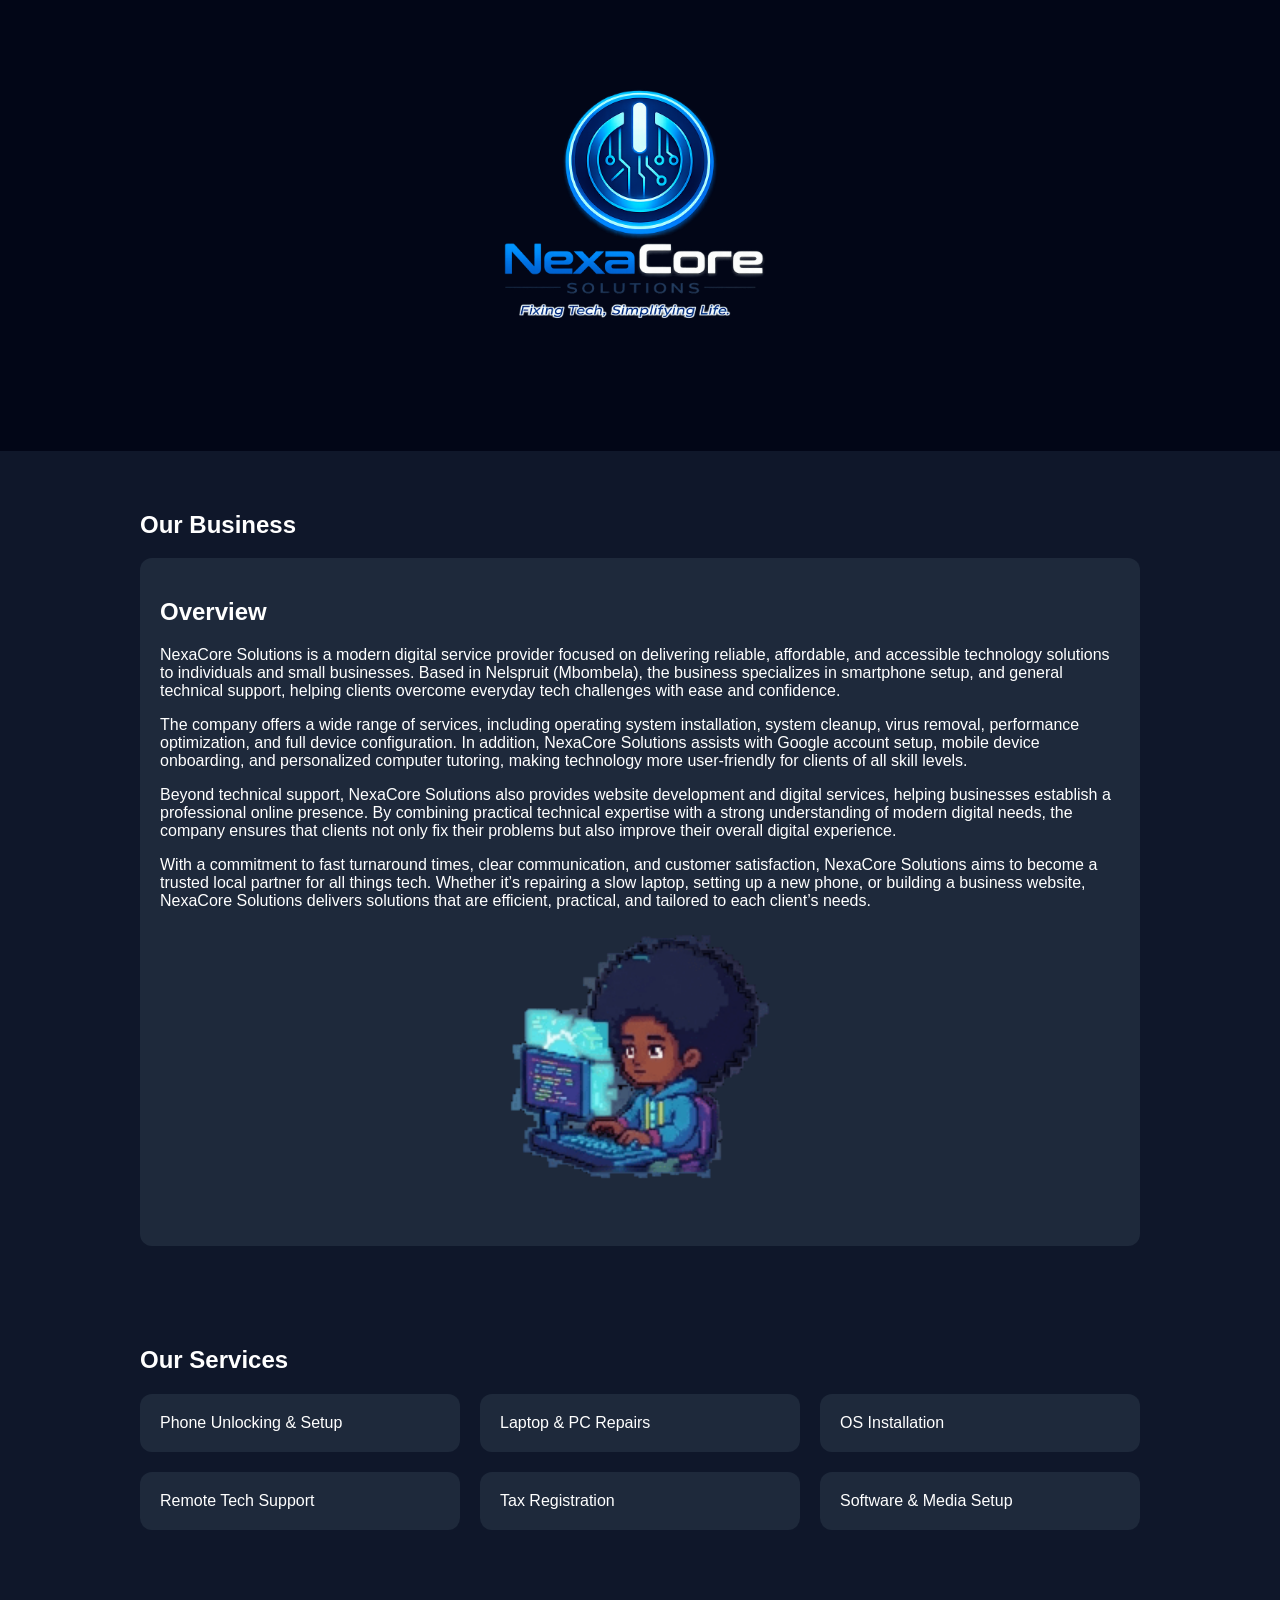
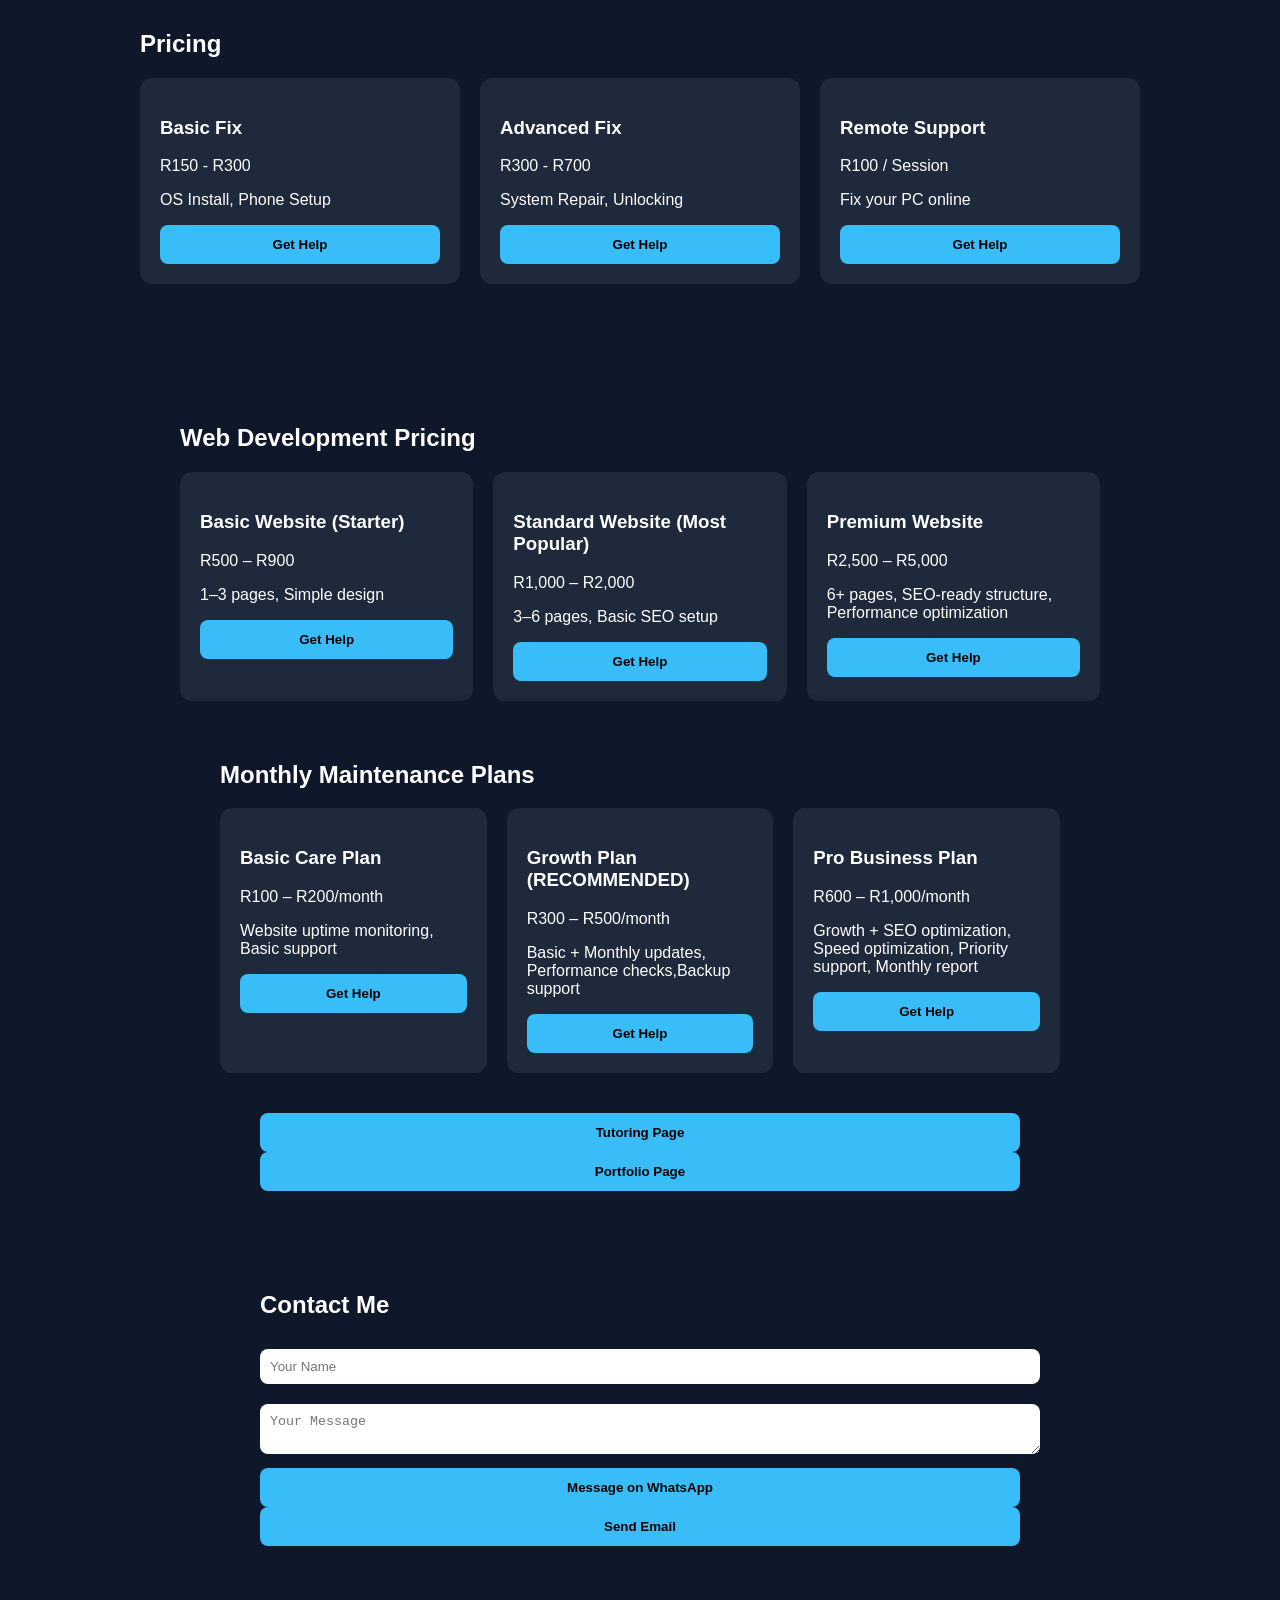
==== index.html @ 5b52c79f "Update index.html" ====
<!DOCTYPE html>
<html>
   <head>
    <link rel="stylesheet"
    href="styles.css">
   </head>
   <header>
        <div>
            <img src="NexaCore Logo.png" alt="NexaCore Logo">
        </div>
        
   </header>
    <!--<img src="NexaCore Logo.png" alt="NexaCore Logo">-->
   <body>
    <section>
        <h2>Our Business</h2>
    <div class="card">
        <h2>Overview</h2>
        <p>NexaCore Solutions is a modern digital service provider focused on delivering reliable, affordable, and accessible technology solutions to individuals and small businesses. Based in Nelspruit (Mbombela), the business specializes in smartphone setup, and general technical support, helping clients overcome everyday tech challenges with ease and confidence.</p>
        <p>The company offers a wide range of services, including operating system installation, system cleanup, virus removal, performance optimization, and full device configuration. In addition, NexaCore Solutions assists with Google account setup, mobile device onboarding, and personalized computer tutoring, making technology more user-friendly for clients of all skill levels.</p>
        <p>Beyond technical support, NexaCore Solutions also provides website development and digital services, helping businesses establish a professional online presence. By combining practical technical expertise with a strong understanding of modern digital needs, the company ensures that clients not only fix their problems but also improve their overall digital experience.</p>
        <p>With a commitment to fast turnaround times, clear communication, and customer satisfaction, NexaCore Solutions aims to become a trusted local partner for all things tech. Whether it’s repairing a slow laptop, setting up a new phone, or building a business website, NexaCore Solutions delivers solutions that are efficient, practical, and tailored to each client’s needs.</p>
        <img src="merged.gif" alt="NexaCore Gif" style="display: block; margin: 0 auto;" width="300">
    </div>
    </section>

    <section>
        <h2>Our Services</h2>
    <div class="services">
    <div class="card">Phone Unlocking & Setup</div>
    <div class="card">Laptop & PC Repairs</div>
    <div class="card">OS Installation</div>
    <div class="card">Remote Tech Support</div>
    <div class="card">Tax Registration</div>
    <div class="card">Software & Media Setup</div>
    </div>
    </section>

    <section>
        <h2>Pricing</h2>
    <div class="pricing">
    <div class="card">
        <h3>Basic Fix</h3>
        <p>R150 - R300</p>
        <p>OS Install, Phone Setup</p>
        <button onclick="contact()">Get Help</button>
    </div>
    <div class="card">
        <h3>Advanced Fix</h3>
        <p>R300 - R700</p>
        <p>System Repair, Unlocking</p>
        <button onclick="contact()">Get Help</button>
    </div>
    <div class="card">
        <h3>Remote Support</h3>
        <p>R100 / Session</p>
        <p>Fix your PC online</p>
        <button onclick="contact()">Get Help</button>
    </div>
    </div>
    
    </section>

    <section>

    <section>
        <h2>Web Development Pricing</h2>
    <div class="pricing">
    <div class="card">
        <h3>Basic Website (Starter)</h3>
        <p>R500 – R900</p>
        <p>1–3 pages, Simple design</p>
        <button onclick="contact()">Get Help</button>
    </div>
    <div class="card">
        <h3>Standard Website (Most Popular)</h3>
        <p>R1,000 – R2,000</p>
        <p>3–6 pages, Basic SEO setup</p>
        <button onclick="contact()">Get Help</button>
    </div>
    <div class="card">
        <h3>Premium Website</h3>
        <p>R2,500 – R5,000</p>
        <p>6+ pages, SEO-ready structure, Performance optimization</p>
        <button onclick="contact()">Get Help</button>
    </div>
    </div>
    <div></div>

    <section>
        <h2>Monthly Maintenance Plans</h2>
    <div class="pricing">
    <div class="card">
        <h3>Basic Care Plan</h3>
        <p>R100 – R200/month</p>
        <p>Website uptime monitoring, Basic support</p>
        <button onclick="contact()">Get Help</button>
    </div>
    <div class="card">
        <h3>Growth Plan (RECOMMENDED)</h3>
        <p>R300 – R500/month</p>
        <p>Basic + Monthly updates, Performance checks,Backup support</p>
        <button onclick="contact()">Get Help</button>
    </div>
    <div class="card">
        <h3>Pro Business Plan</h3>
        <p>R600 – R1,000/month</p>
        <p>Growth + SEO optimization, Speed optimization, Priority support, Monthly report</p>
        <button onclick="contact()">Get Help</button>
    </div>
    </div>
    <div></div>
    <section>
    
    <button onclick="location.href='tutoring.html';">Tutoring Page</button>
    <button onclick="location.href='portfolio.html';">Portfolio Page</button>
    </section>

    <section>

        <h2>Contact Me</h2>
    <input id="name" placeholder="Your Name">
    <textarea id="message" placeholder="Your Message"></textarea>
        <button onclick="sendWhatsApp()">Message on WhatsApp</button>
        <button onclick="sendEmail()">Send Email</button>
    </section>



<script>
function sendWhatsApp() {
let name = document.getElementById('name').value;
let message = document.getElementById('message').value;
let phone = "0817857798";
let url = "https://wa.me/"+phone+"?text="+encodeURIComponent("Name: "+name+"\n"+message);
window.open(url, '_blank');
}

function sendEmail() {
let name = document.getElementById('name').value;
let message = document.getElementById('message').value;
window.location.href = `mailto:smgumni@gmail.com?subject=Customer Inquiry from ${name}&body=${message}`;
}

function contact(){
alert("Fill the form below to contact me.");
}
</script>
   </body>
     

</html>
---- styles.css ----
body{font-family: Arial; margin:0; background:#0f172a; color:#fff;}
header {text-align:center; padding:40px; background:#020617;}
header img {width:550px; max-width:90%;}
h1 {color:#38bdf8; margin:10px 0;}
section {padding:40px; max-width:1000px; margin:auto;}
.services, .pricing {display:grid; grid-template-columns:repeat(auto-fit,minmax(250px,1fr)); gap:20px;}
.card {background:#1e293b; padding:20px; border-radius:12px;}
button {background:#38bdf8; border:none; padding:12px; border-radius:8px; cursor:pointer; width:100%; font-weight:bold;}
input, textarea {width:100%; padding:10px; margin:10px 0; border-radius:8px; border:none;}
footer {text-align:center; padding:20px; background:#020617;}
.video-section {background:#1e293b; padding:20px; border-radius:12px; display: flex;gap: 15px;}

.image-row {
  display: flex;
  gap: 15px;
}

.tut{width:150px; max-width:50%;}
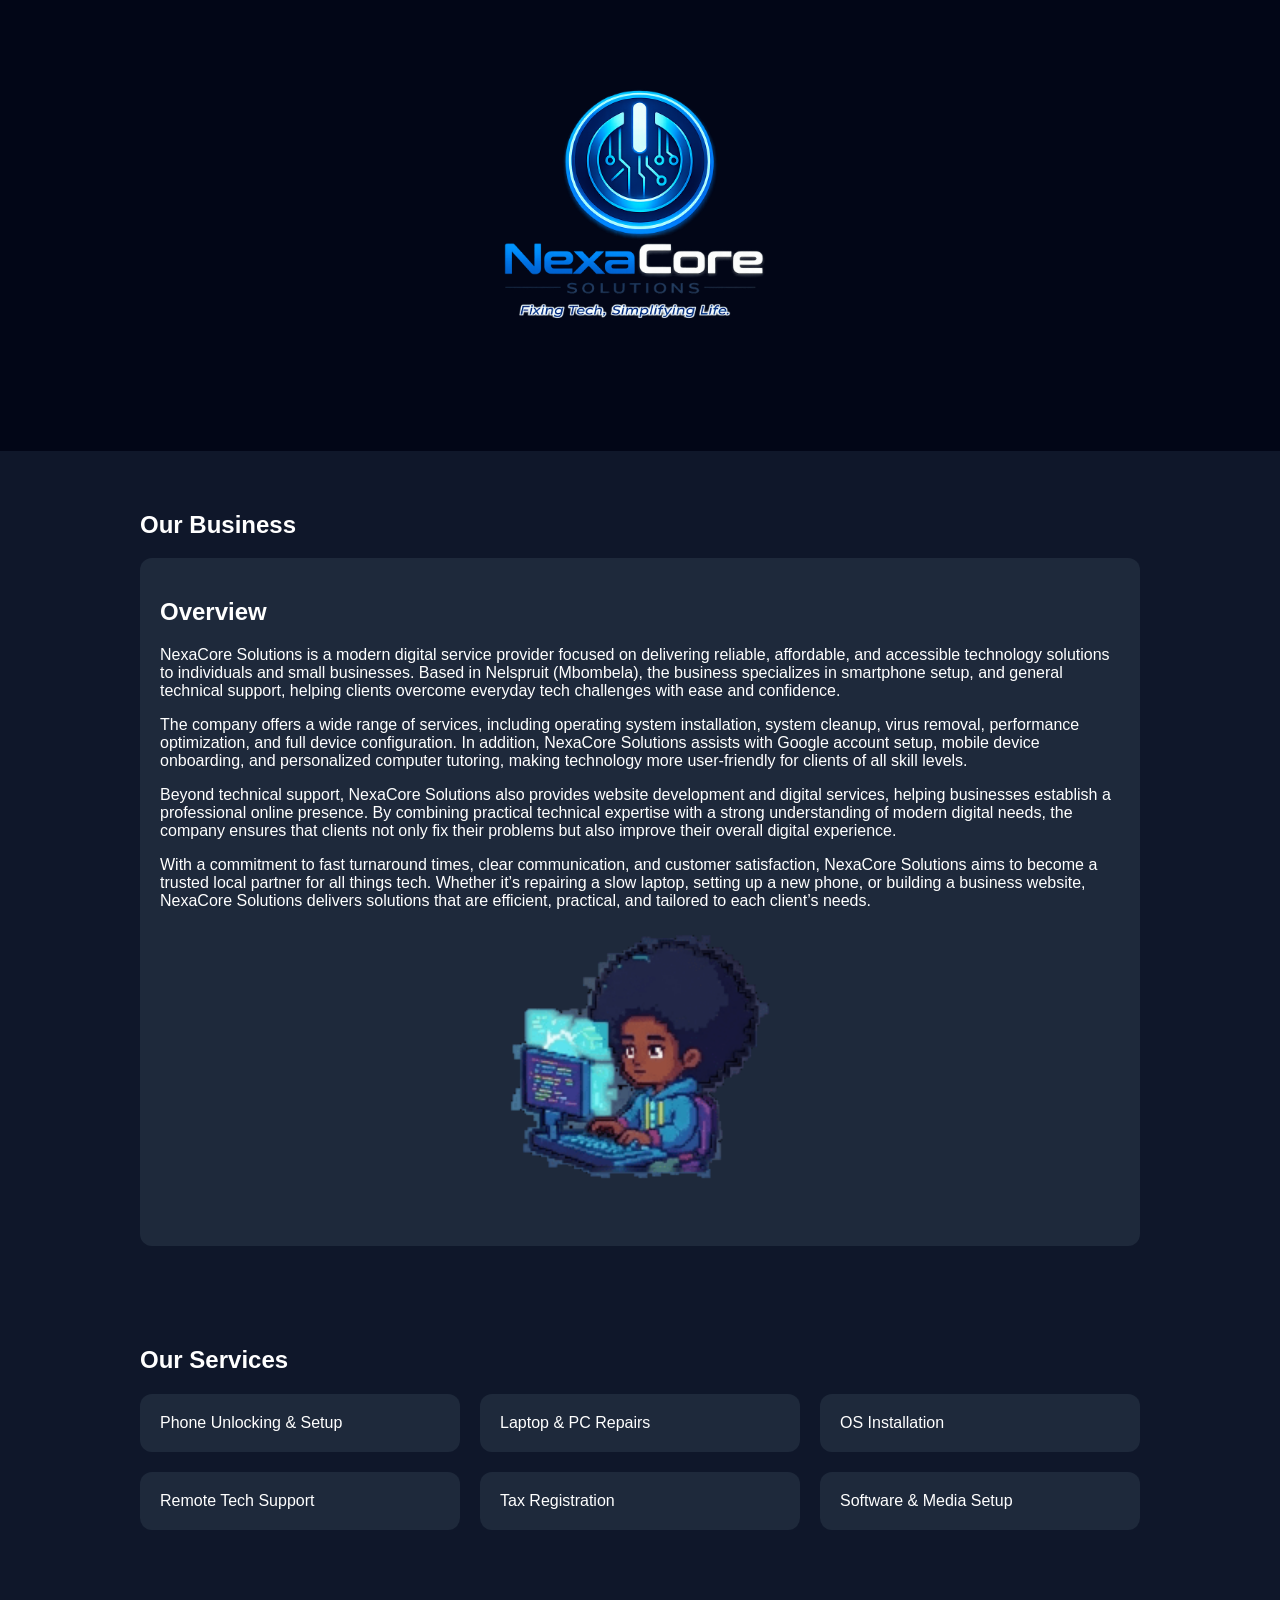
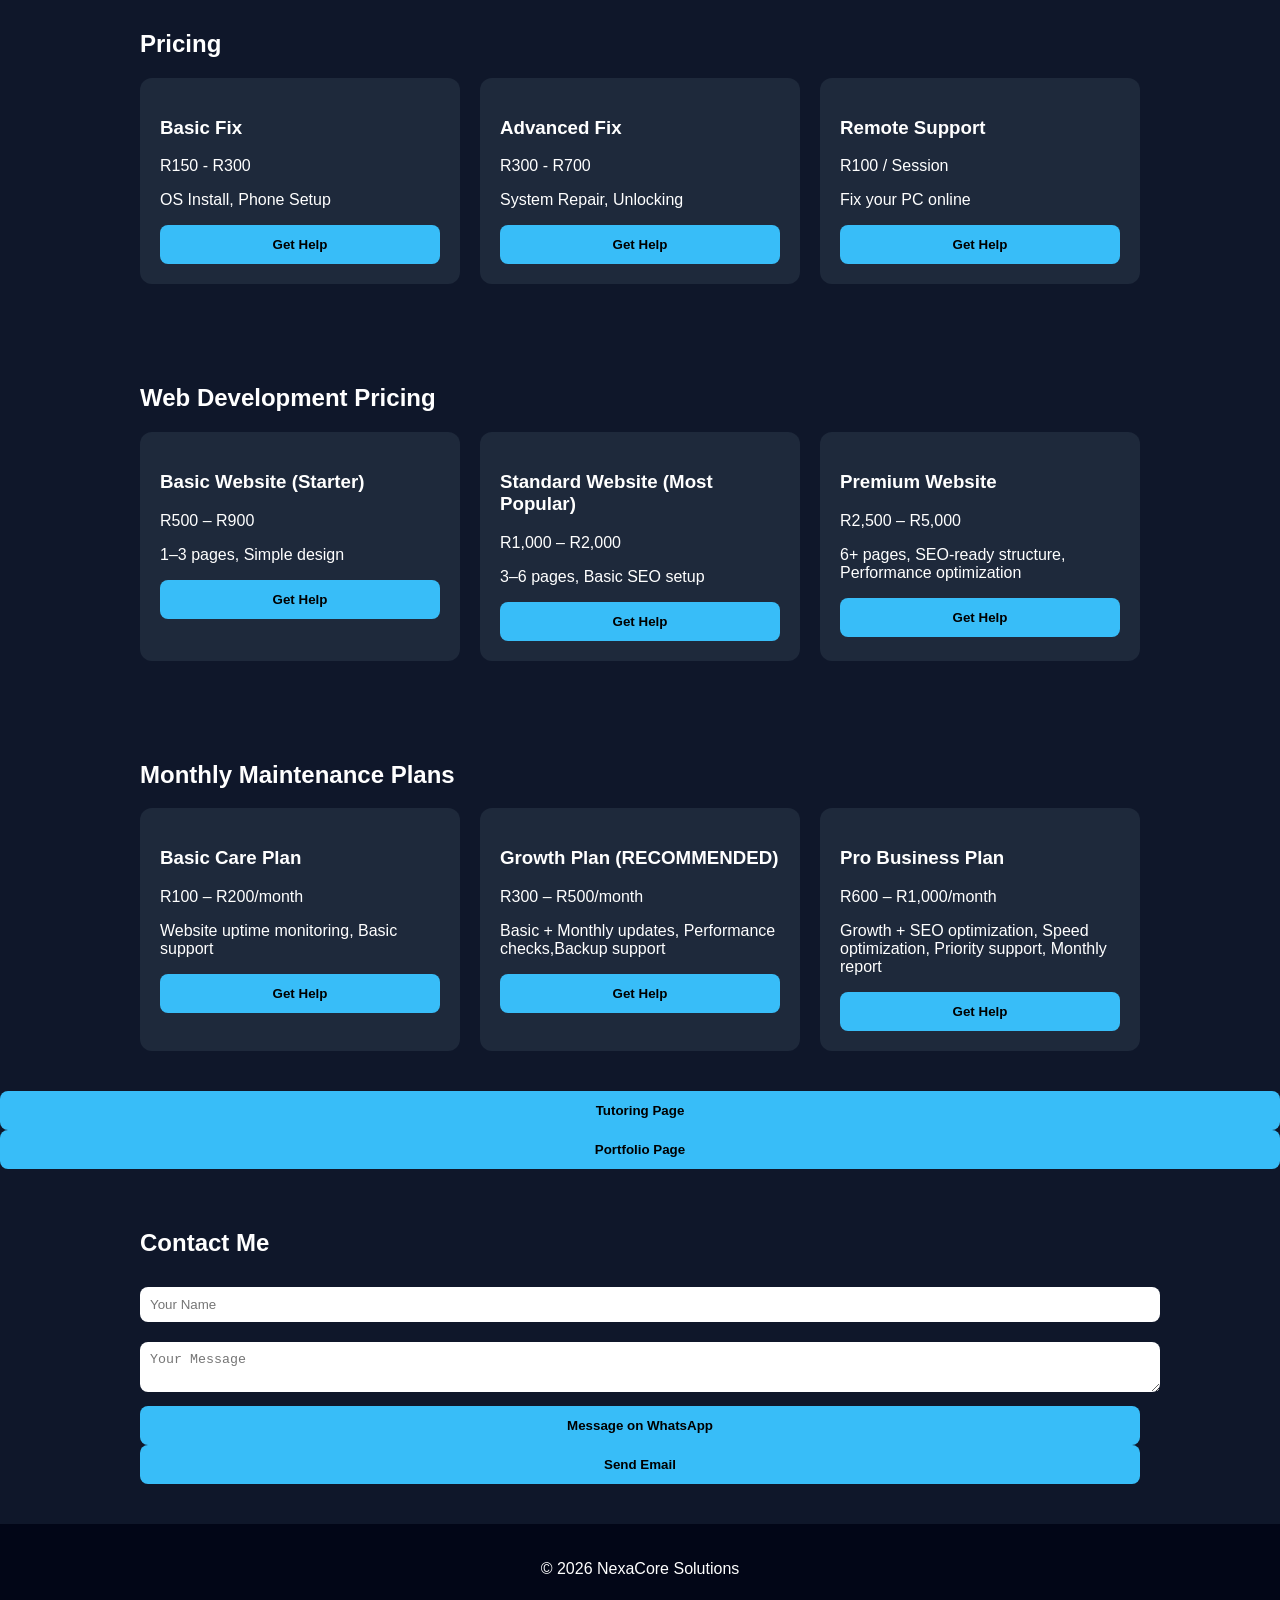
==== commit 23d2df41: "Update index.html" ====
--- a/index.html
+++ b/index.html
@@ -62,8 +62,6 @@
     </section>
 
     <section>
-
-    <section>
         <h2>Web Development Pricing</h2>
     <div class="pricing">
     <div class="card">
@@ -86,7 +84,7 @@
     </div>
     </div>
     <div></div>
-
+</section>
     <section>
         <h2>Monthly Maintenance Plans</h2>
     <div class="pricing">
@@ -110,11 +108,11 @@
     </div>
     </div>
     <div></div>
-    <section>
-    
+</section>
+
     <button onclick="location.href='tutoring.html';">Tutoring Page</button>
     <button onclick="location.href='portfolio.html';">Portfolio Page</button>
-    </section>
+
 
     <section>
 
@@ -146,7 +144,9 @@
 alert("Fill the form below to contact me.");
 }
 </script>
-   </body>
+<footer>
+    <p>© 2026 NexaCore Solutions</p>
+    </footer>
+</body>
      
-
 </html>
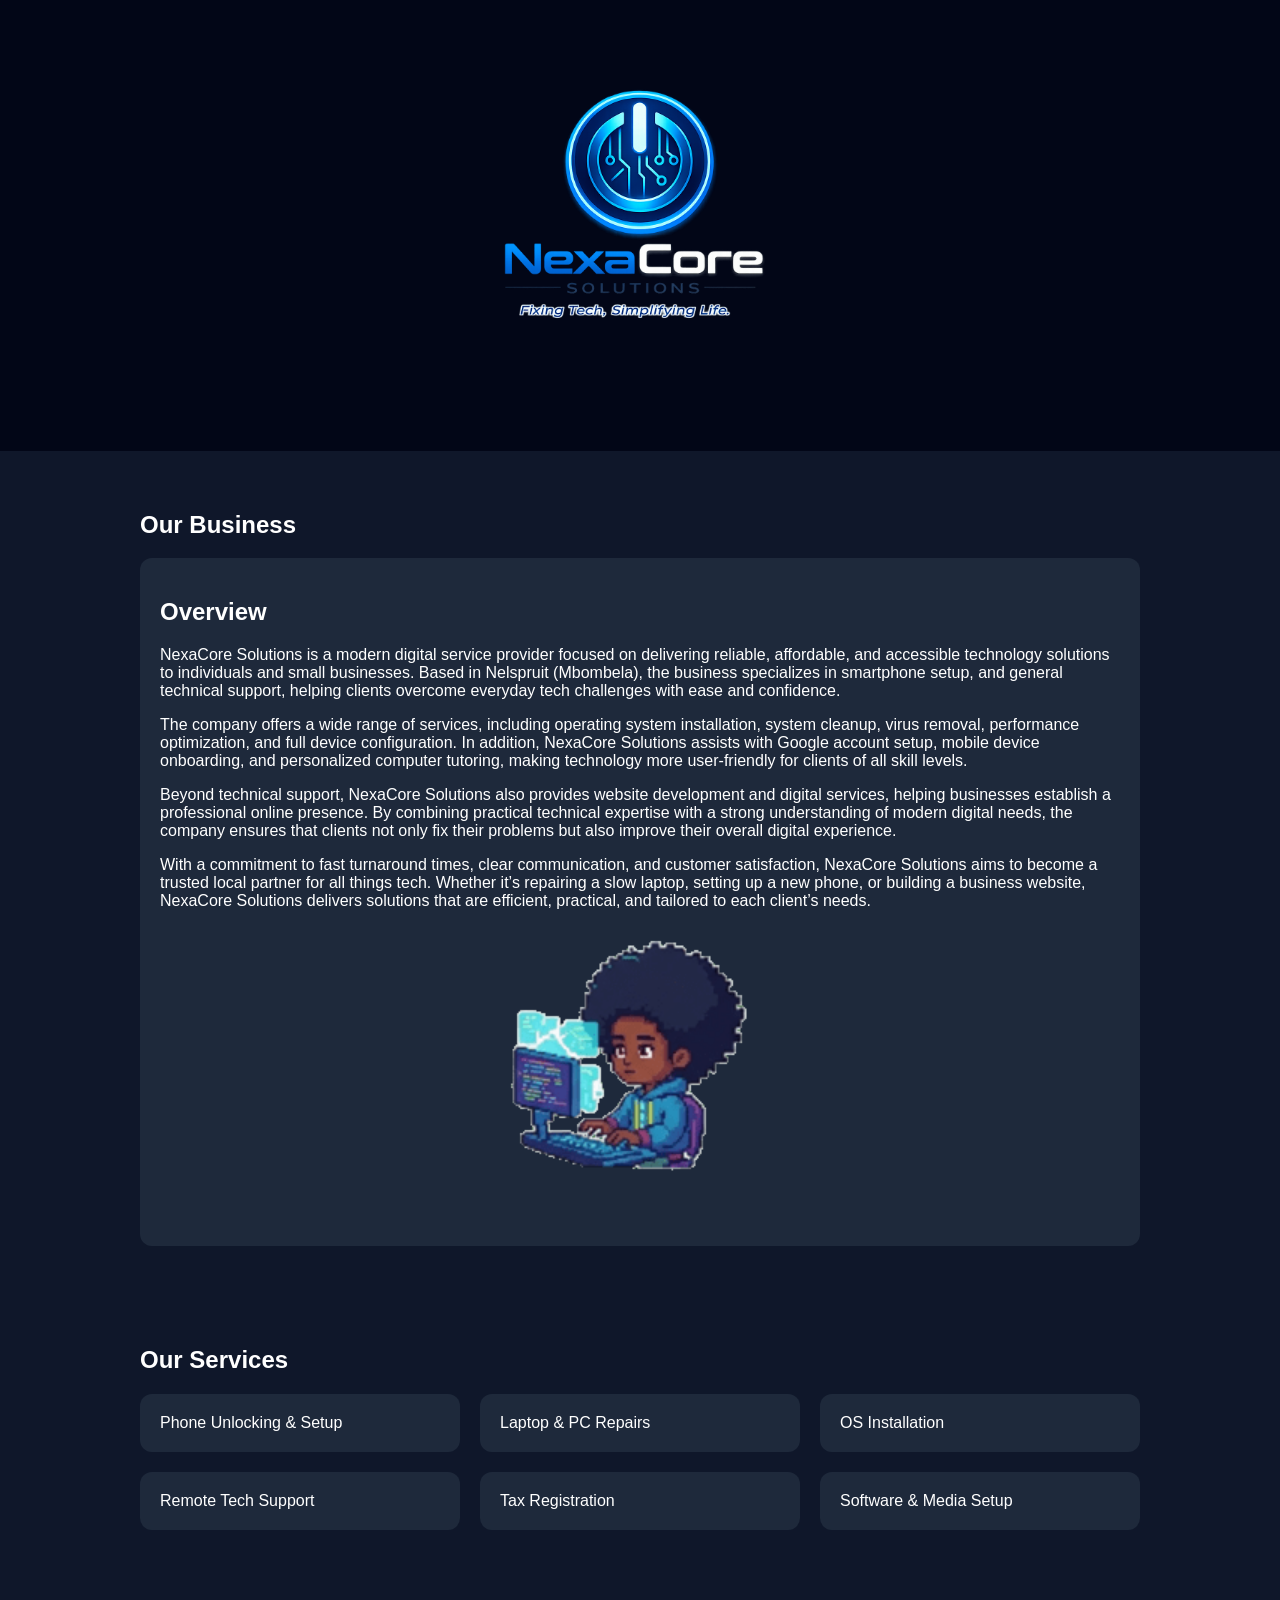
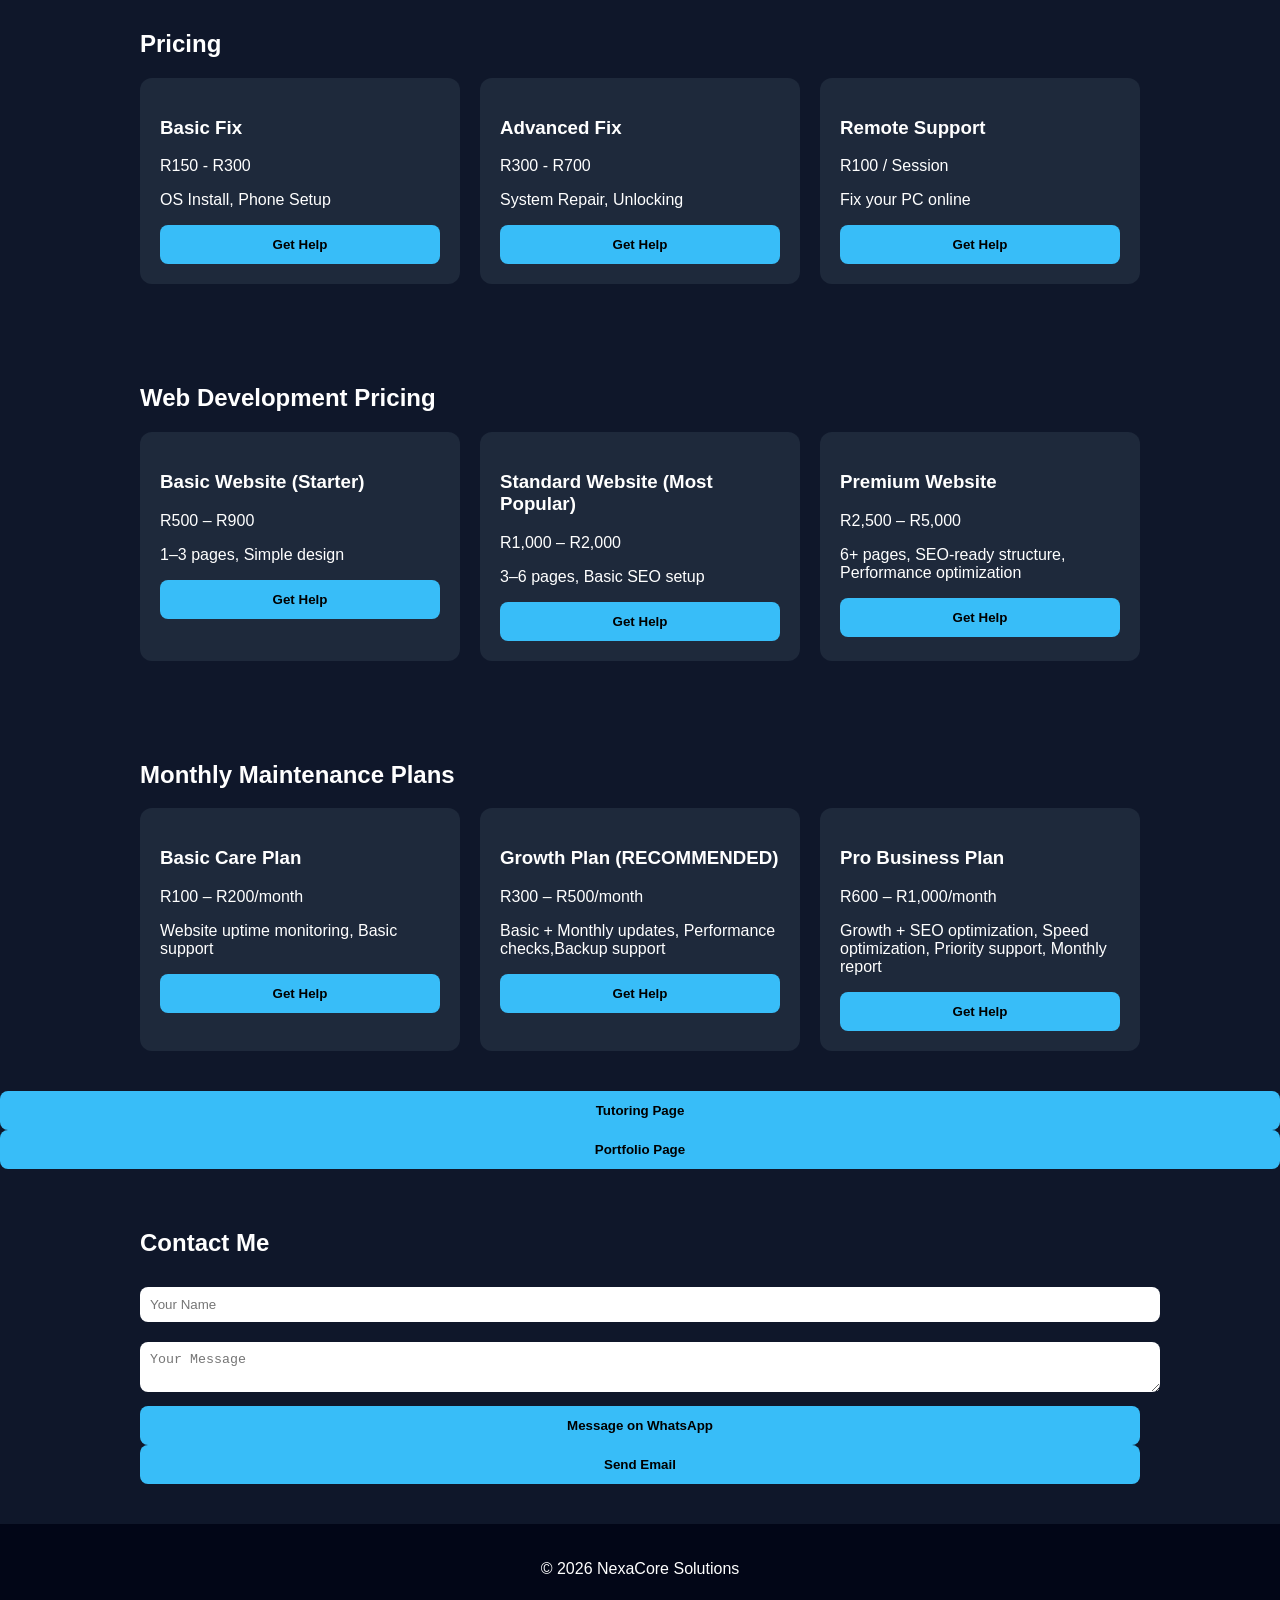
==== commit 2c62b1c6: "Update index.html" ====
--- a/index.html
+++ b/index.html
@@ -146,7 +146,28 @@
 </script>
 <footer>
     <p>© 2026 NexaCore Solutions</p>
-    </footer>
+</footer>
+<script>
+  const images = [
+    "Portfolio/bg_drk2.jpg",
+    "Portfolio/bg_drk1.jpg",
+    "Portfolio/geo1.jpg",
+    "Portfolio/aron.jpg"
+  ];
+
+  let index = 0;
+
+  function changeBackground() {
+    document.body.style.setProperty(
+      "--bg-image",
+      `url(${images[index]})`
+    );
+
+    index = (index + 1) % images.length;
+  }
+
+  setInterval(changeBackground, 5000); // every 5 seconds
+</script>
 </body>
      
 </html>
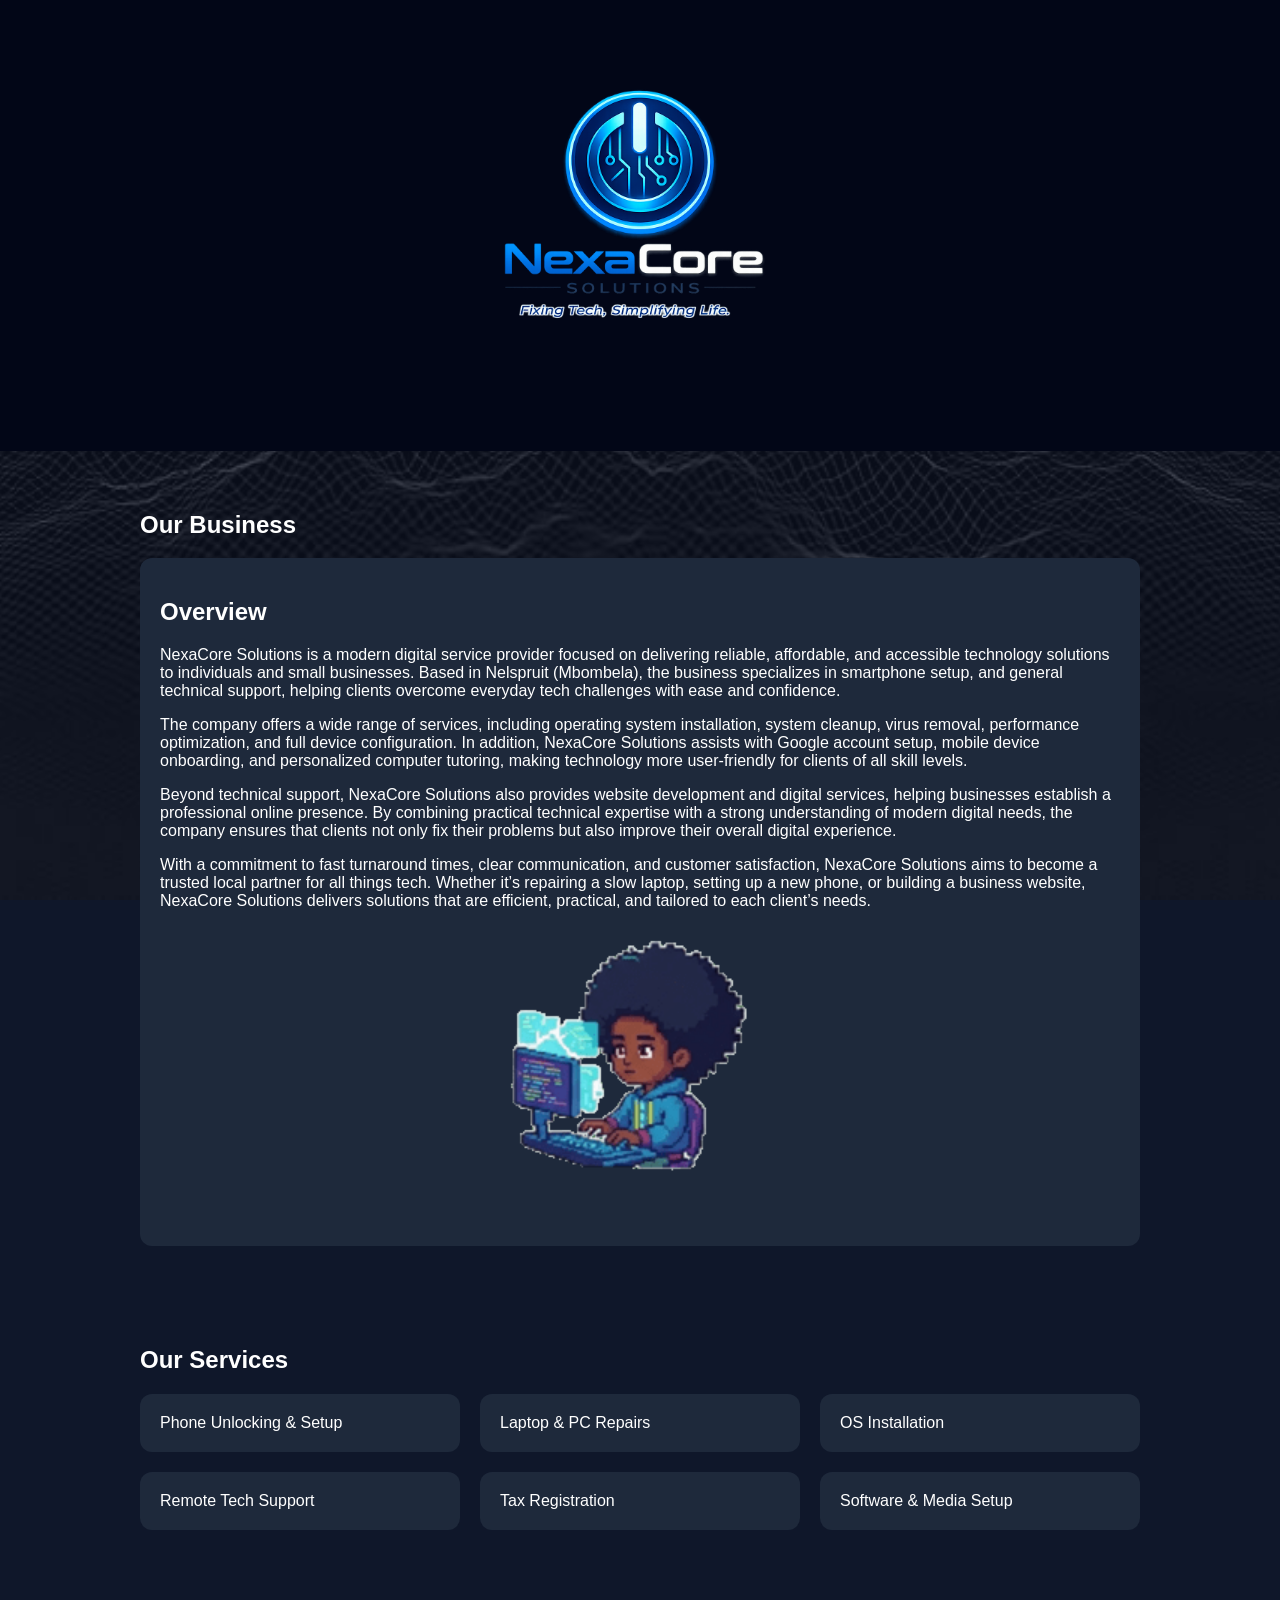
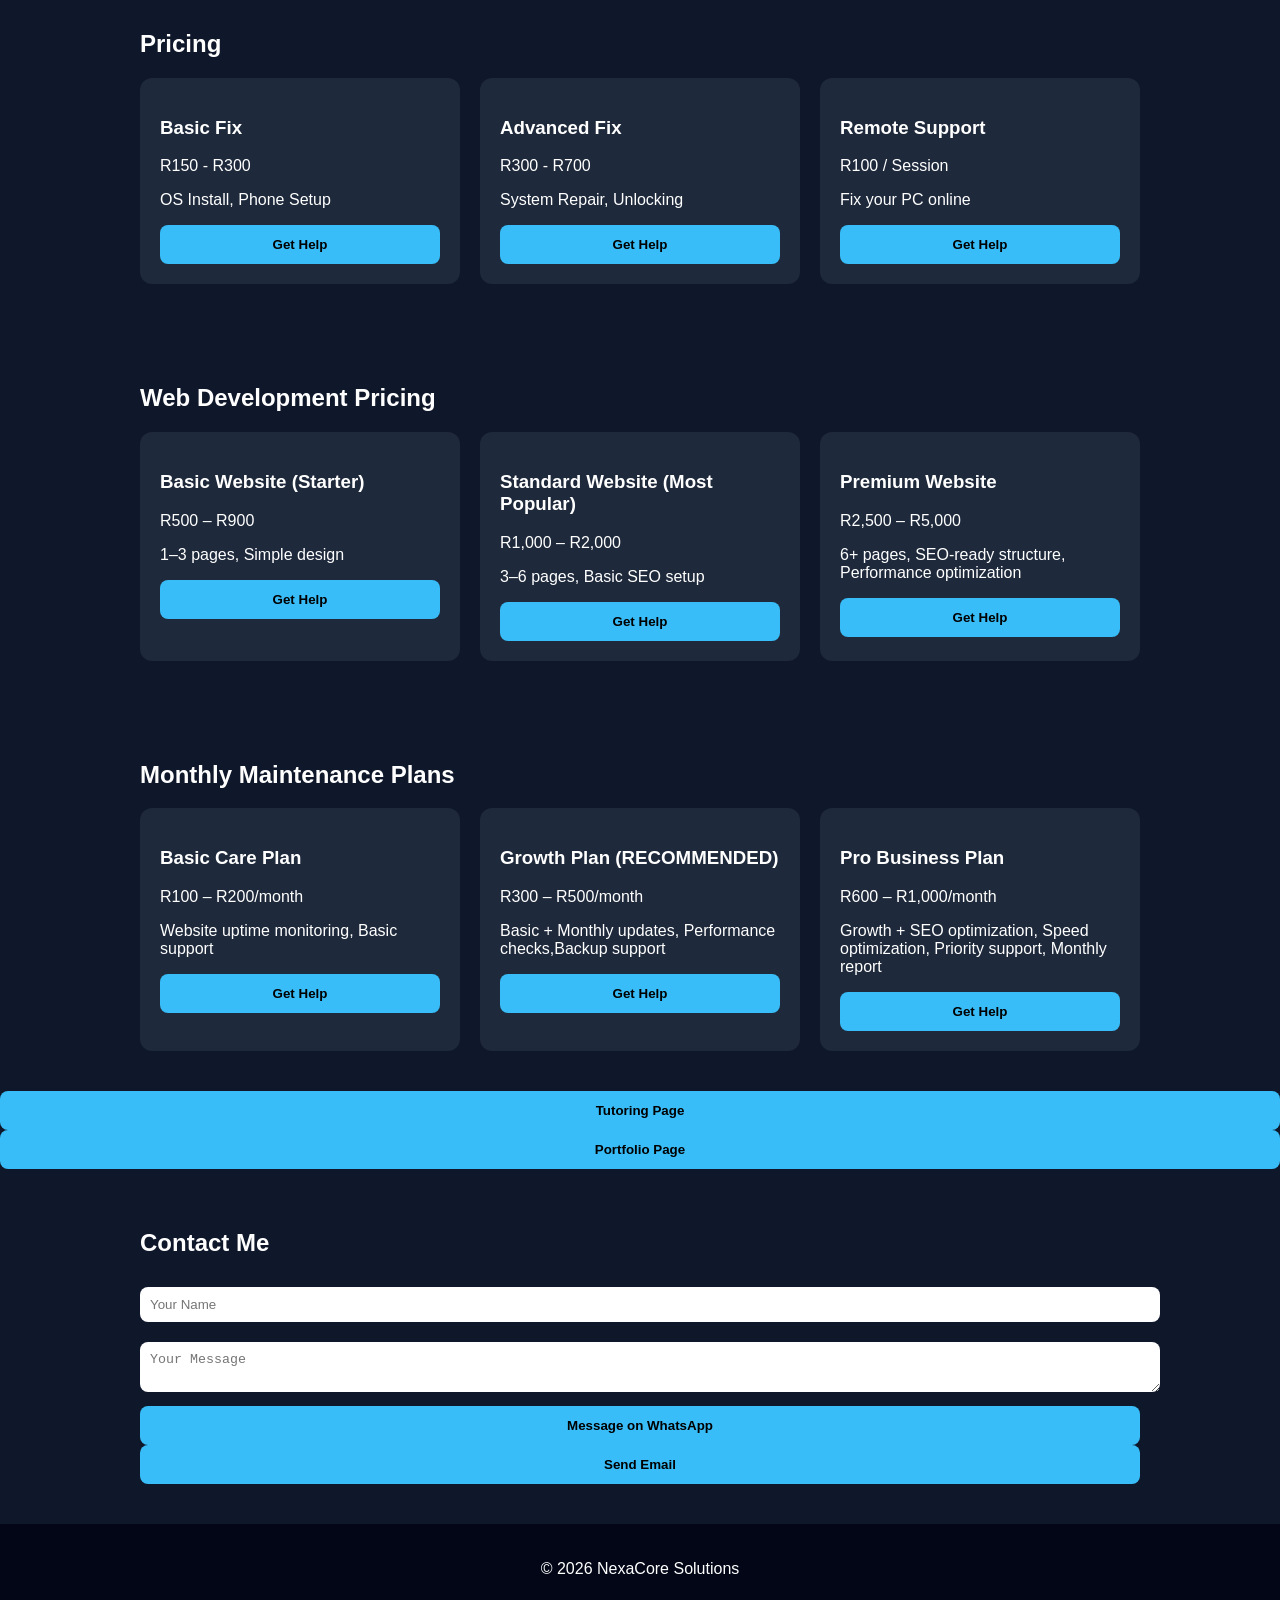
==== commit 0de0a35e: "Update index.html" ====
--- a/index.html
+++ b/index.html
@@ -137,7 +137,7 @@
 function sendEmail() {
 let name = document.getElementById('name').value;
 let message = document.getElementById('message').value;
-window.location.href = `mailto:smgumni@gmail.com?subject=Customer Inquiry from ${name}&body=${message}`;
+window.location.href = `mailto:nexacore.solutions.sa@gmail.com?subject=Customer Inquiry from ${name}&body=${message}`;
 }
 
 function contact(){
--- a/styles.css
+++ b/styles.css
@@ -1,4 +1,18 @@
-body{font-family: Arial; margin:0; background:#0f172a; color:#fff;}
+body{font-family: Arial; margin:0; background:#0f172a; color:#fff;
+  position: relative;
+  --bg-image: url("Portfolio/bg_drk2.jpg");}
+body::before {
+  content: "";
+  position: fixed;
+  inset: 0;
+
+  background: var(--bg-image) center/cover no-repeat;
+
+  opacity: 0.4;
+  z-index: -1;
+
+  transition: background-image 1.5s ease-in-out;
+}
 header {text-align:center; padding:40px; background:#020617;}
 header img {width:550px; max-width:90%;}
 h1 {color:#38bdf8; margin:10px 0;}
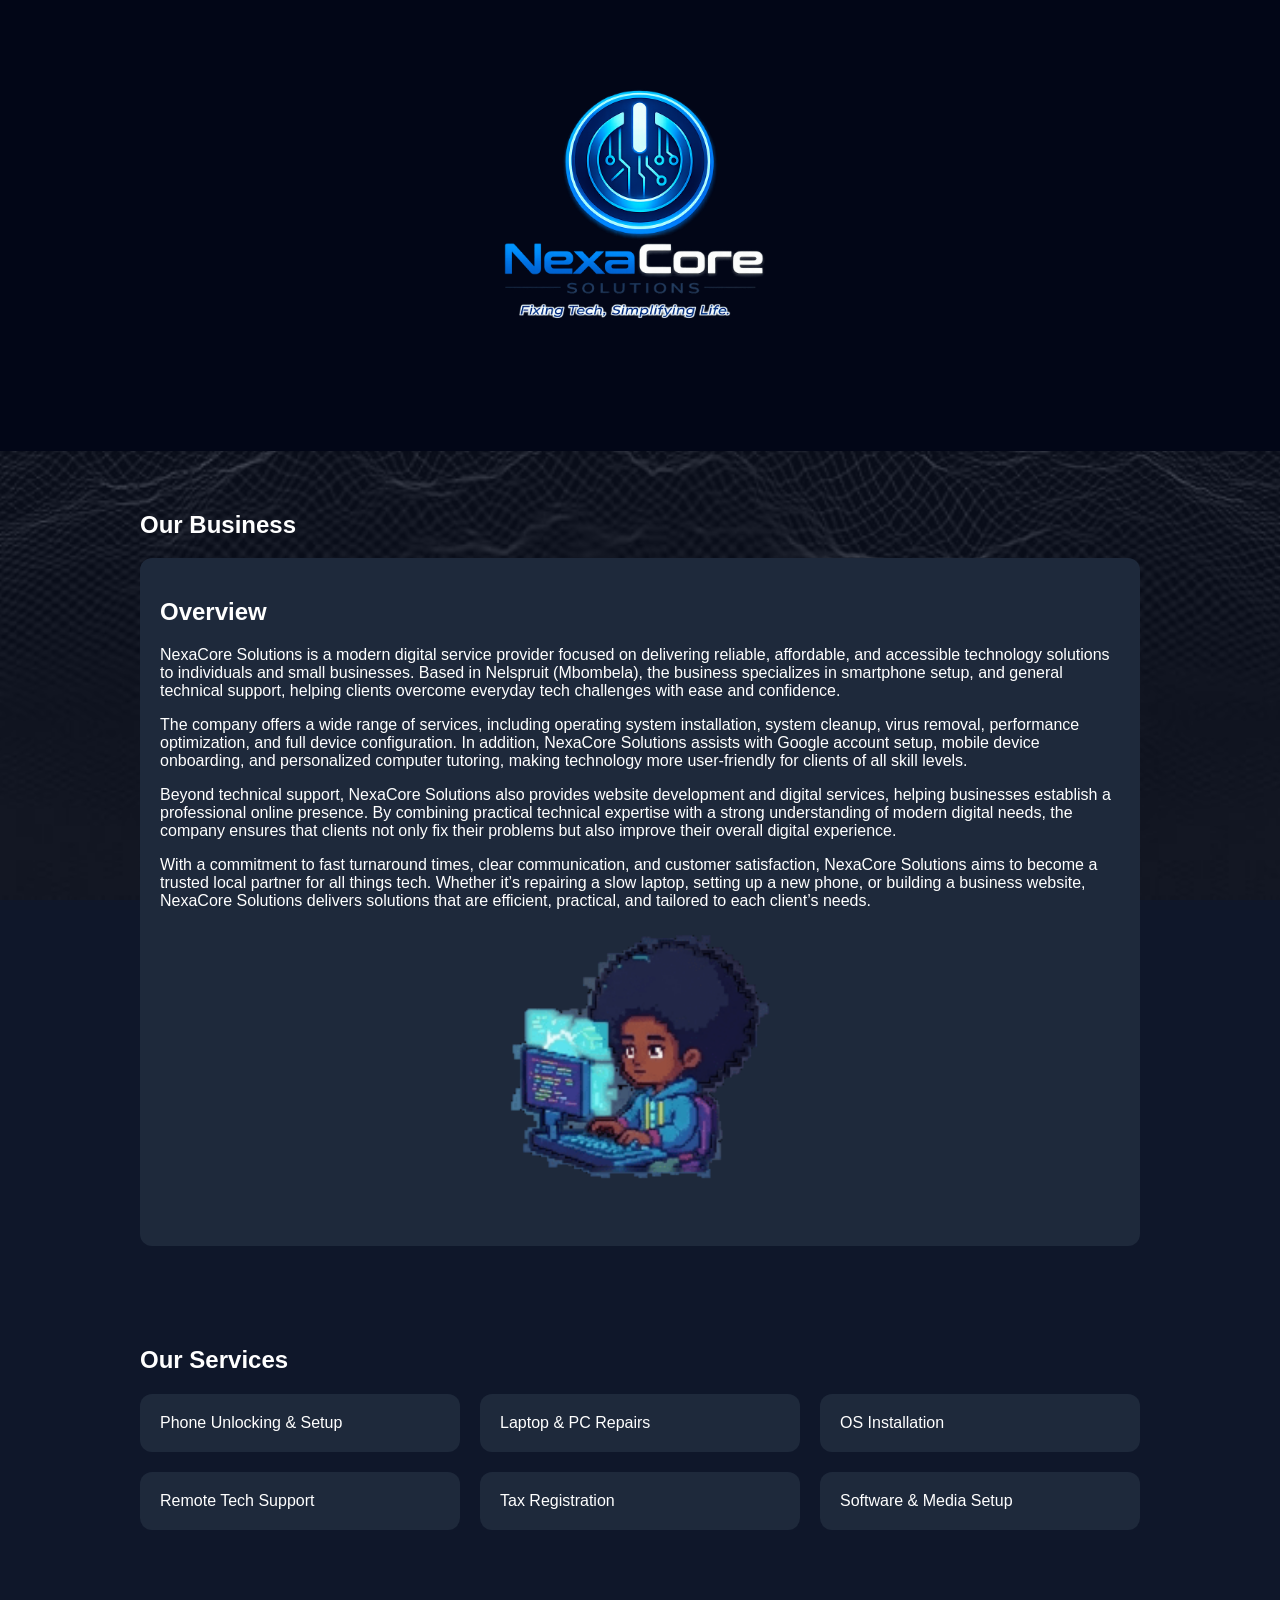
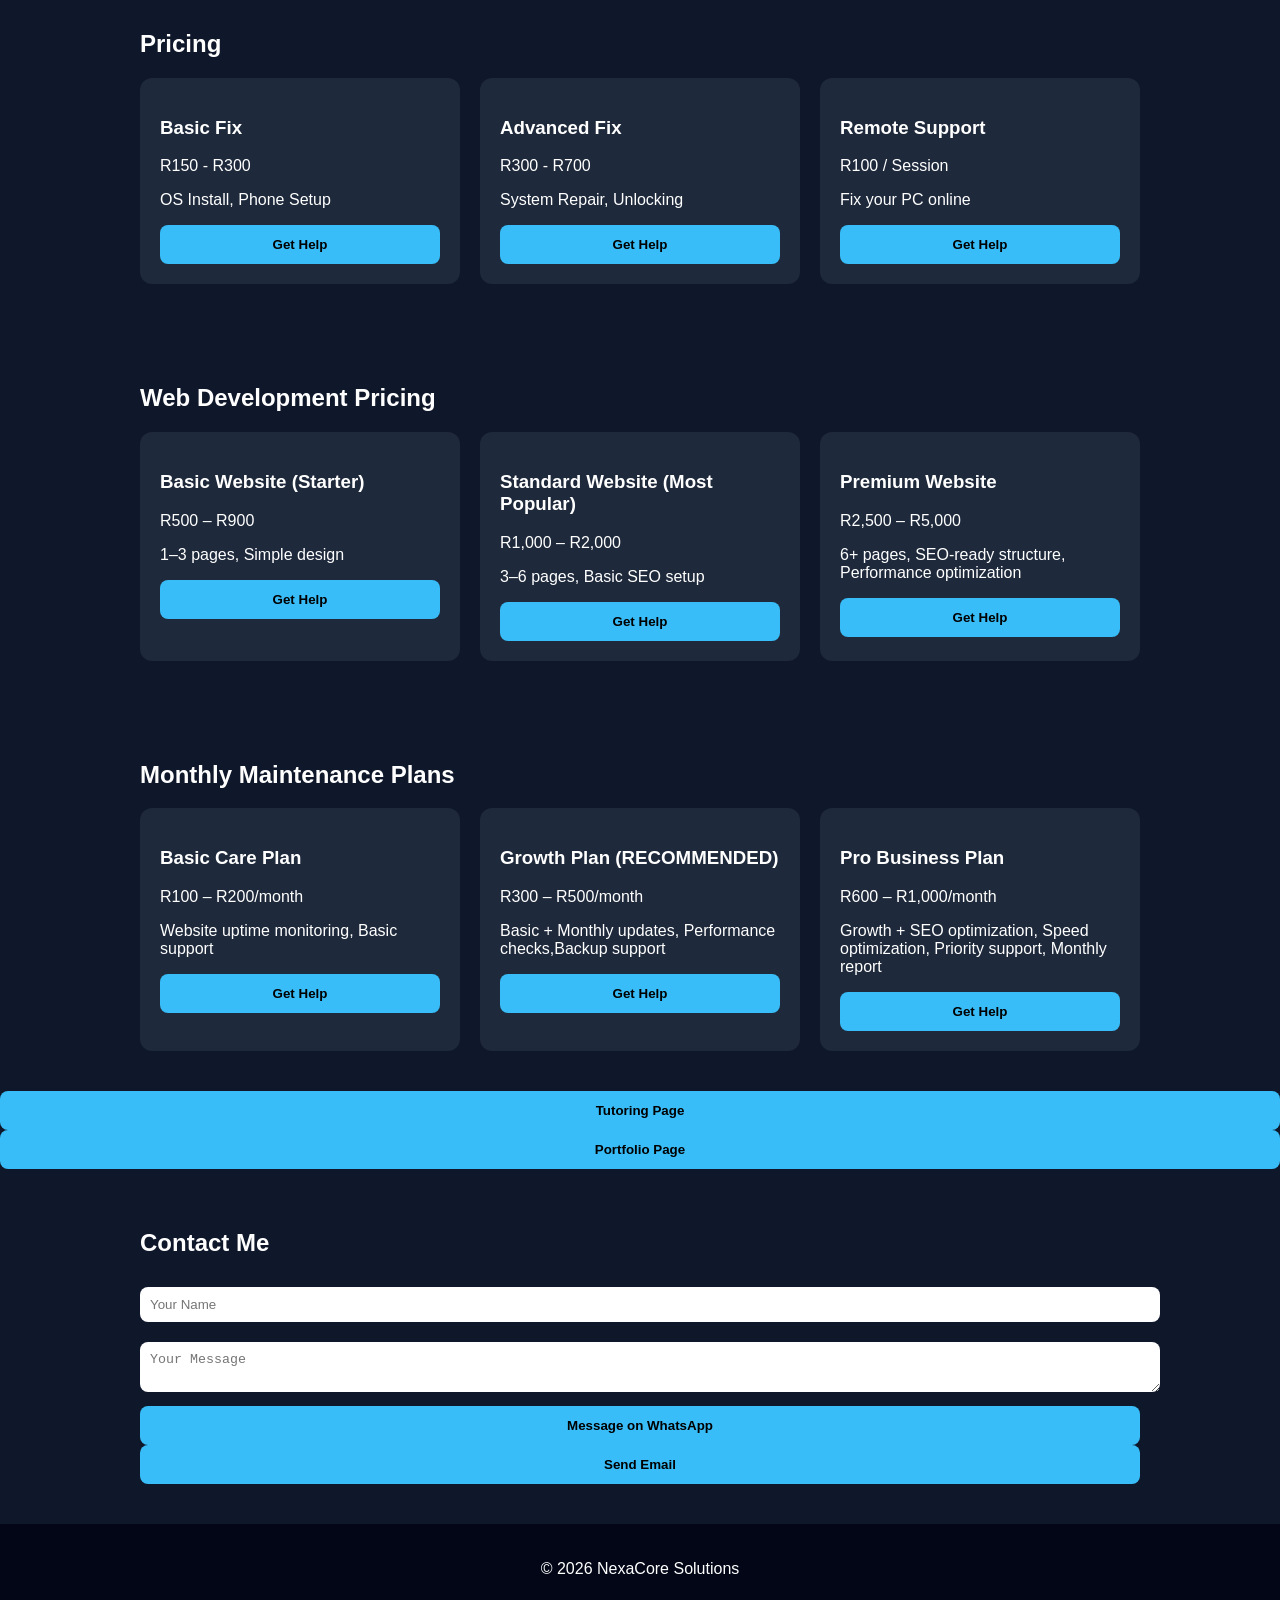
==== commit 1712a9f0: "Update index.html" ====
--- a/index.html
+++ b/index.html
@@ -135,9 +135,13 @@
 }
 
 function sendEmail() {
-let name = document.getElementById('name').value;
-let message = document.getElementById('message').value;
-window.location.href = `mailto:nexacore.solutions.sa@gmail.com?subject=Customer Inquiry from ${name}&body=${message}`;
+  let name = document.getElementById('name').value;
+  let message = document.getElementById('message').value;
+
+  let subject = encodeURIComponent(`Customer Inquiry from ${name}`);
+  let body = encodeURIComponent(message);
+
+  window.location.href = `mailto:nexacore.solutions.sa@gmail.com?subject=${subject}&body=${body}`;
 }
 
 function contact(){
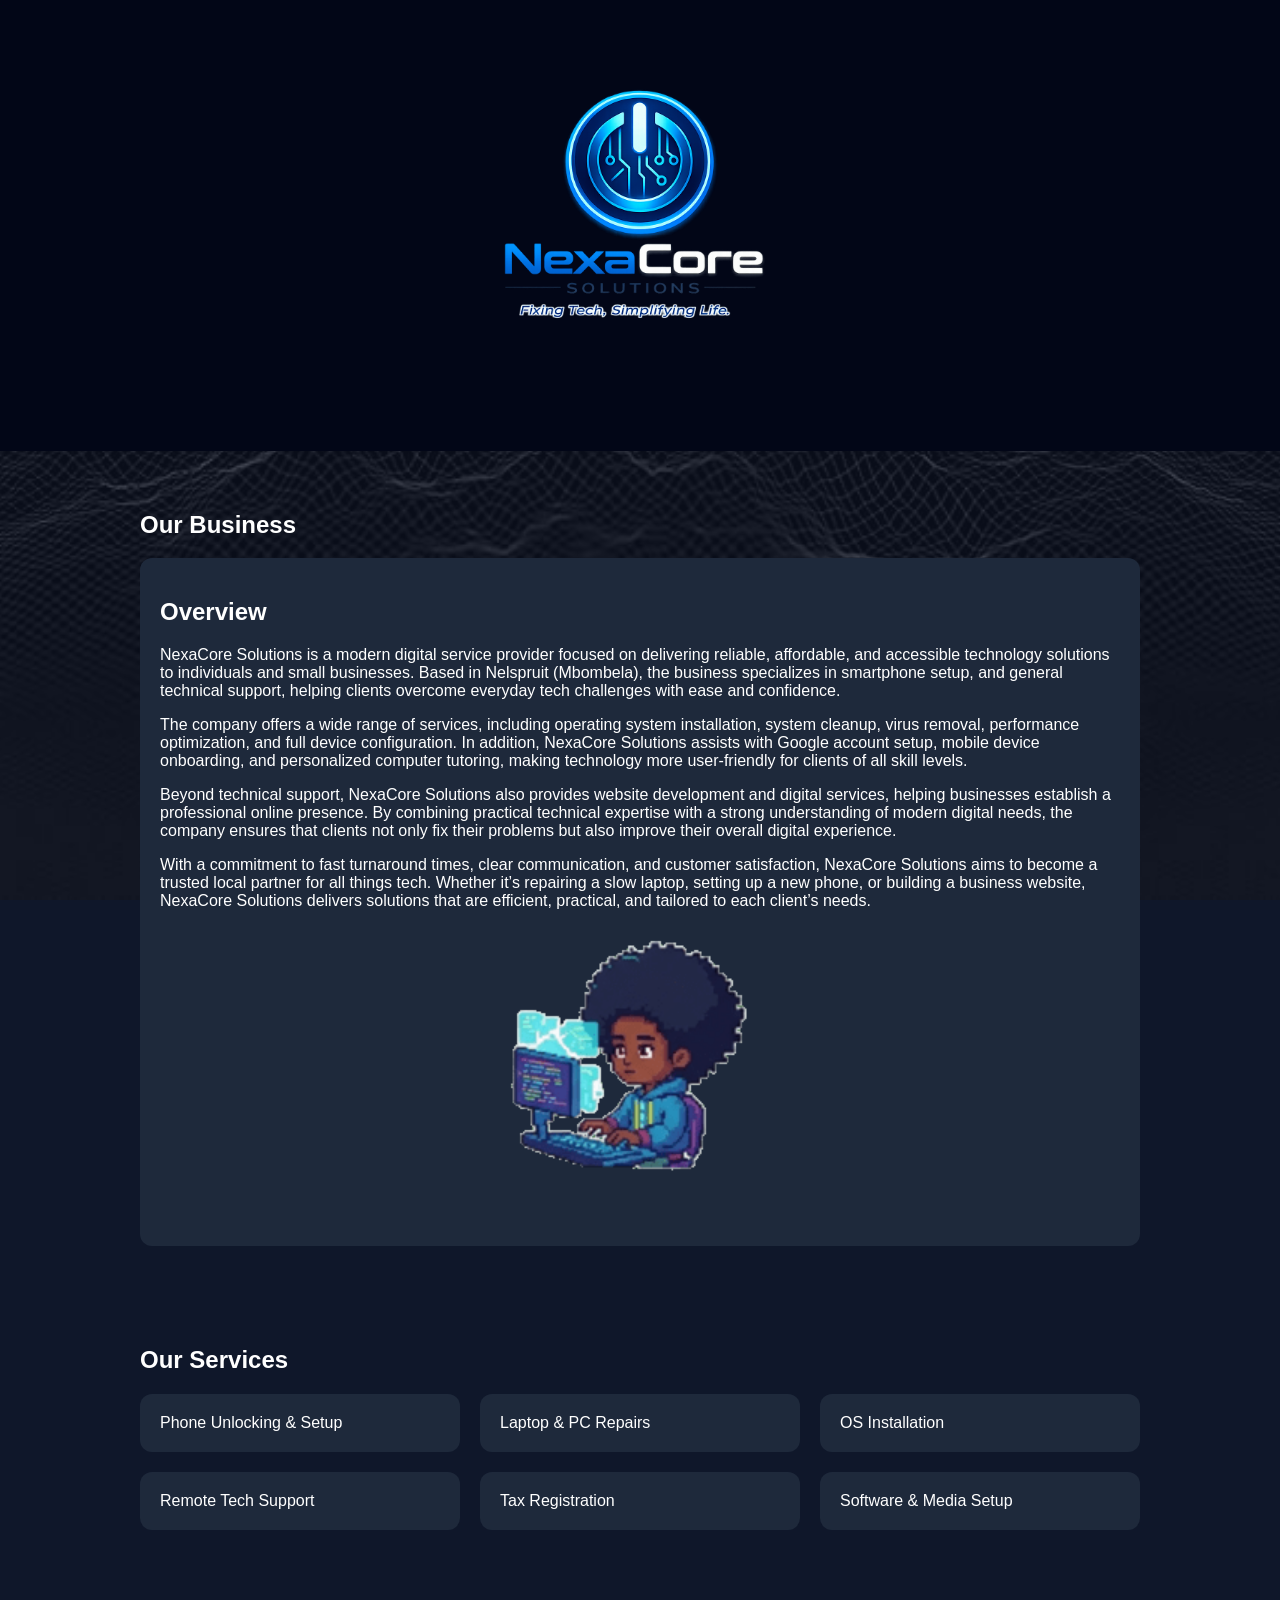
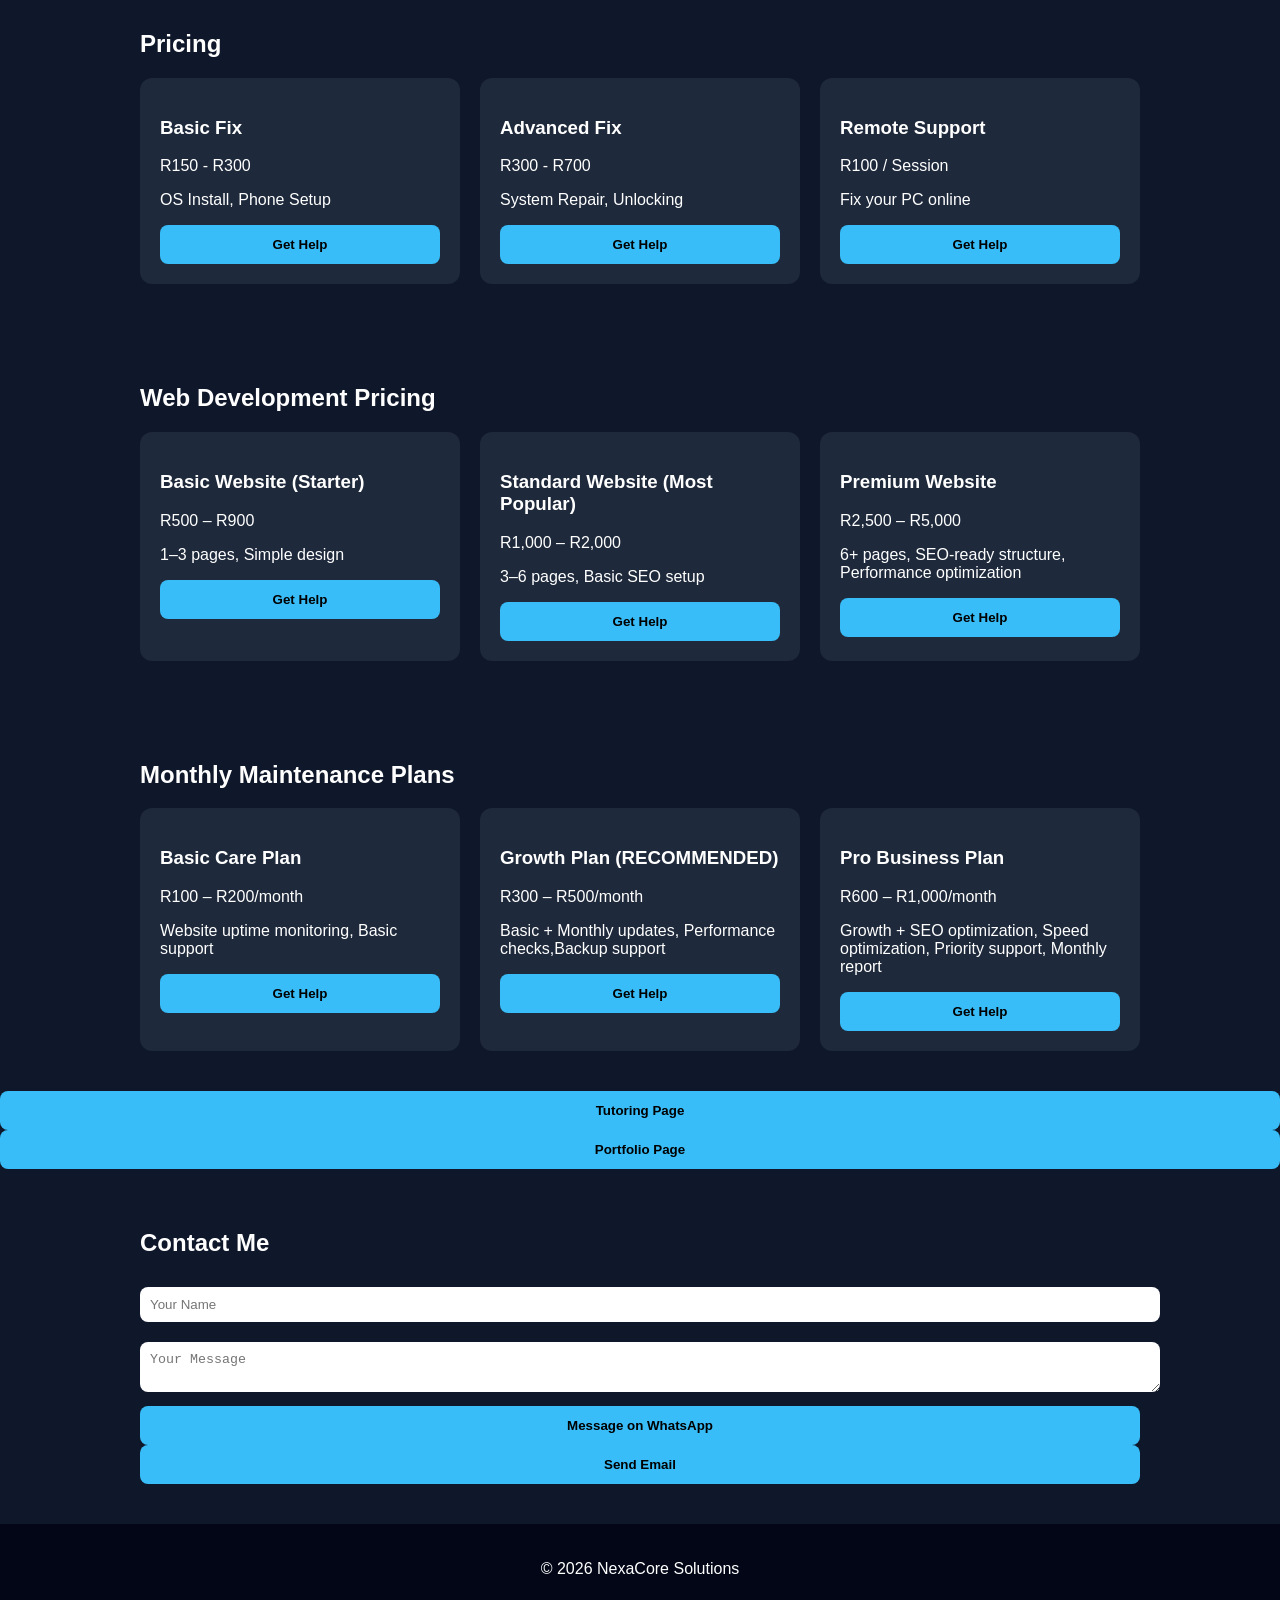
==== commit 7bcee144: "Update index.html" ====
--- a/index.html
+++ b/index.html
@@ -138,8 +138,10 @@
   let name = document.getElementById('name').value;
   let message = document.getElementById('message').value;
 
-  let subject = encodeURIComponent(`Customer Inquiry from ${name}`);
-  let body = encodeURIComponent(message);
+  let subject = encodeURIComponent(`Customer Inquiry - NexaCore Solutions`);
+  let body = encodeURIComponent(
+    `Name: ${name}\n\nMessage:\n${message}`
+  );
 
   window.location.href = `mailto:nexacore.solutions.sa@gmail.com?subject=${subject}&body=${body}`;
 }
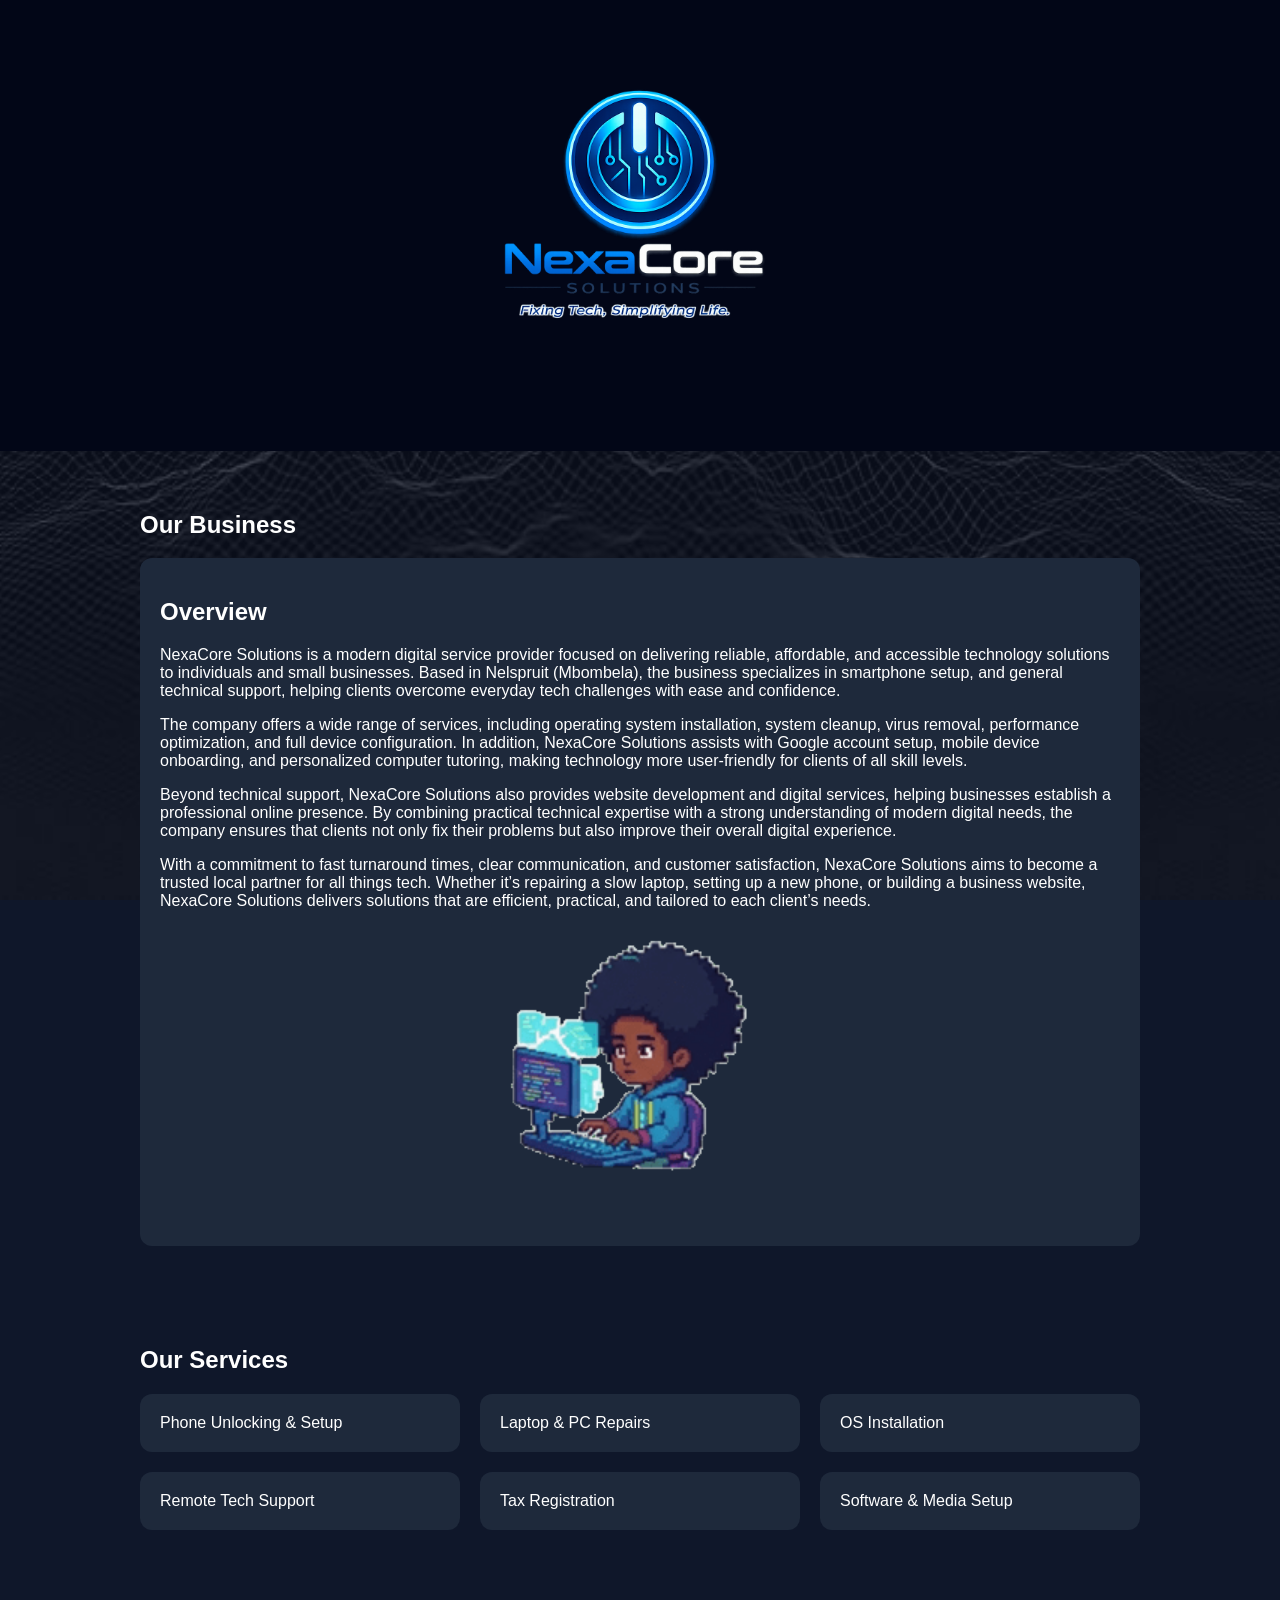
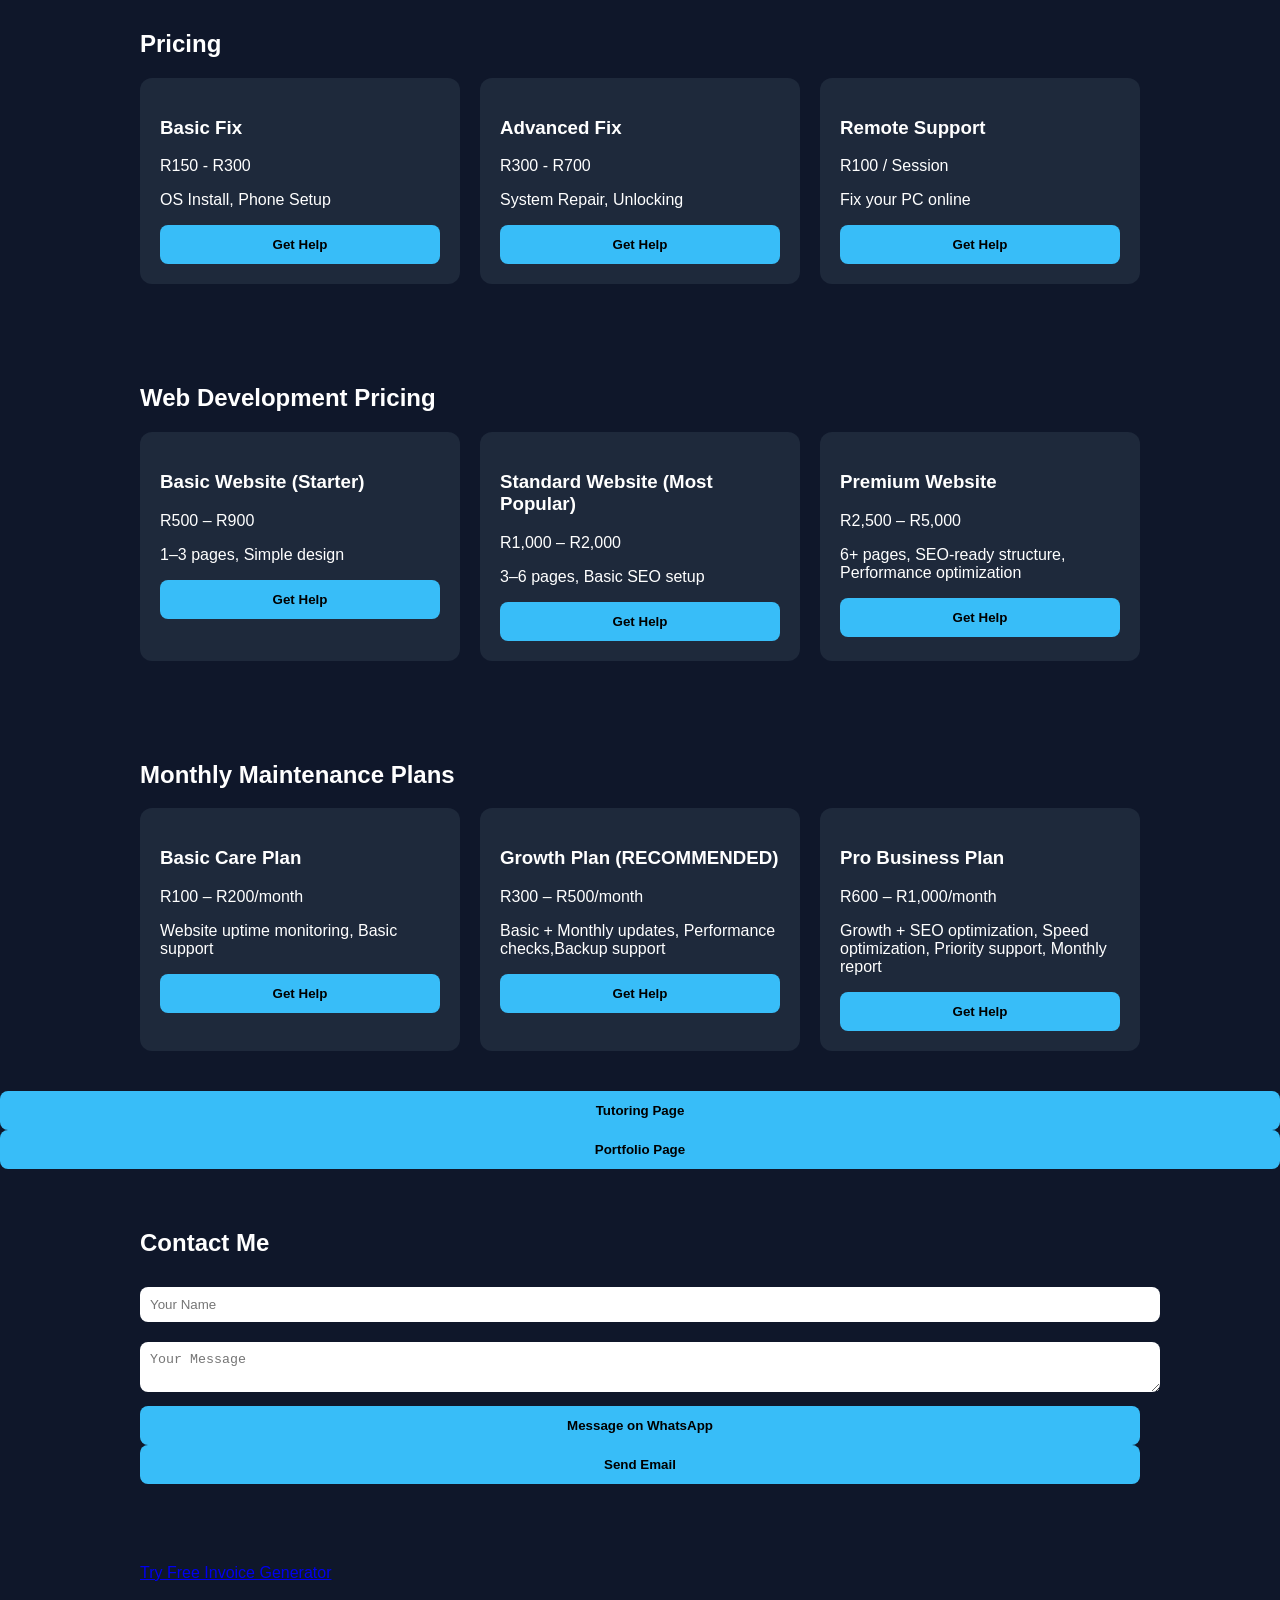
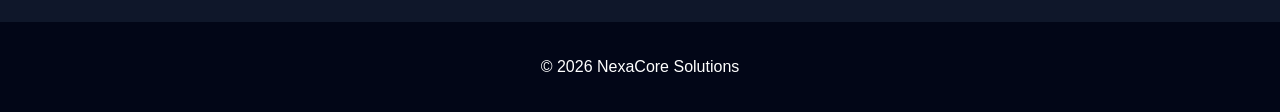
==== commit ea42eebc: "Update index.html" ====
--- a/index.html
+++ b/index.html
@@ -122,7 +122,11 @@
         <button onclick="sendWhatsApp()">Message on WhatsApp</button>
         <button onclick="sendEmail()">Send Email</button>
     </section>
-
+<section>
+   <a href="https://selby-dev.github.io/nexacor-invoice-demo/" target="_blank">
+  Try Free Invoice Generator
+</a>
+</section>
 
 
 <script>
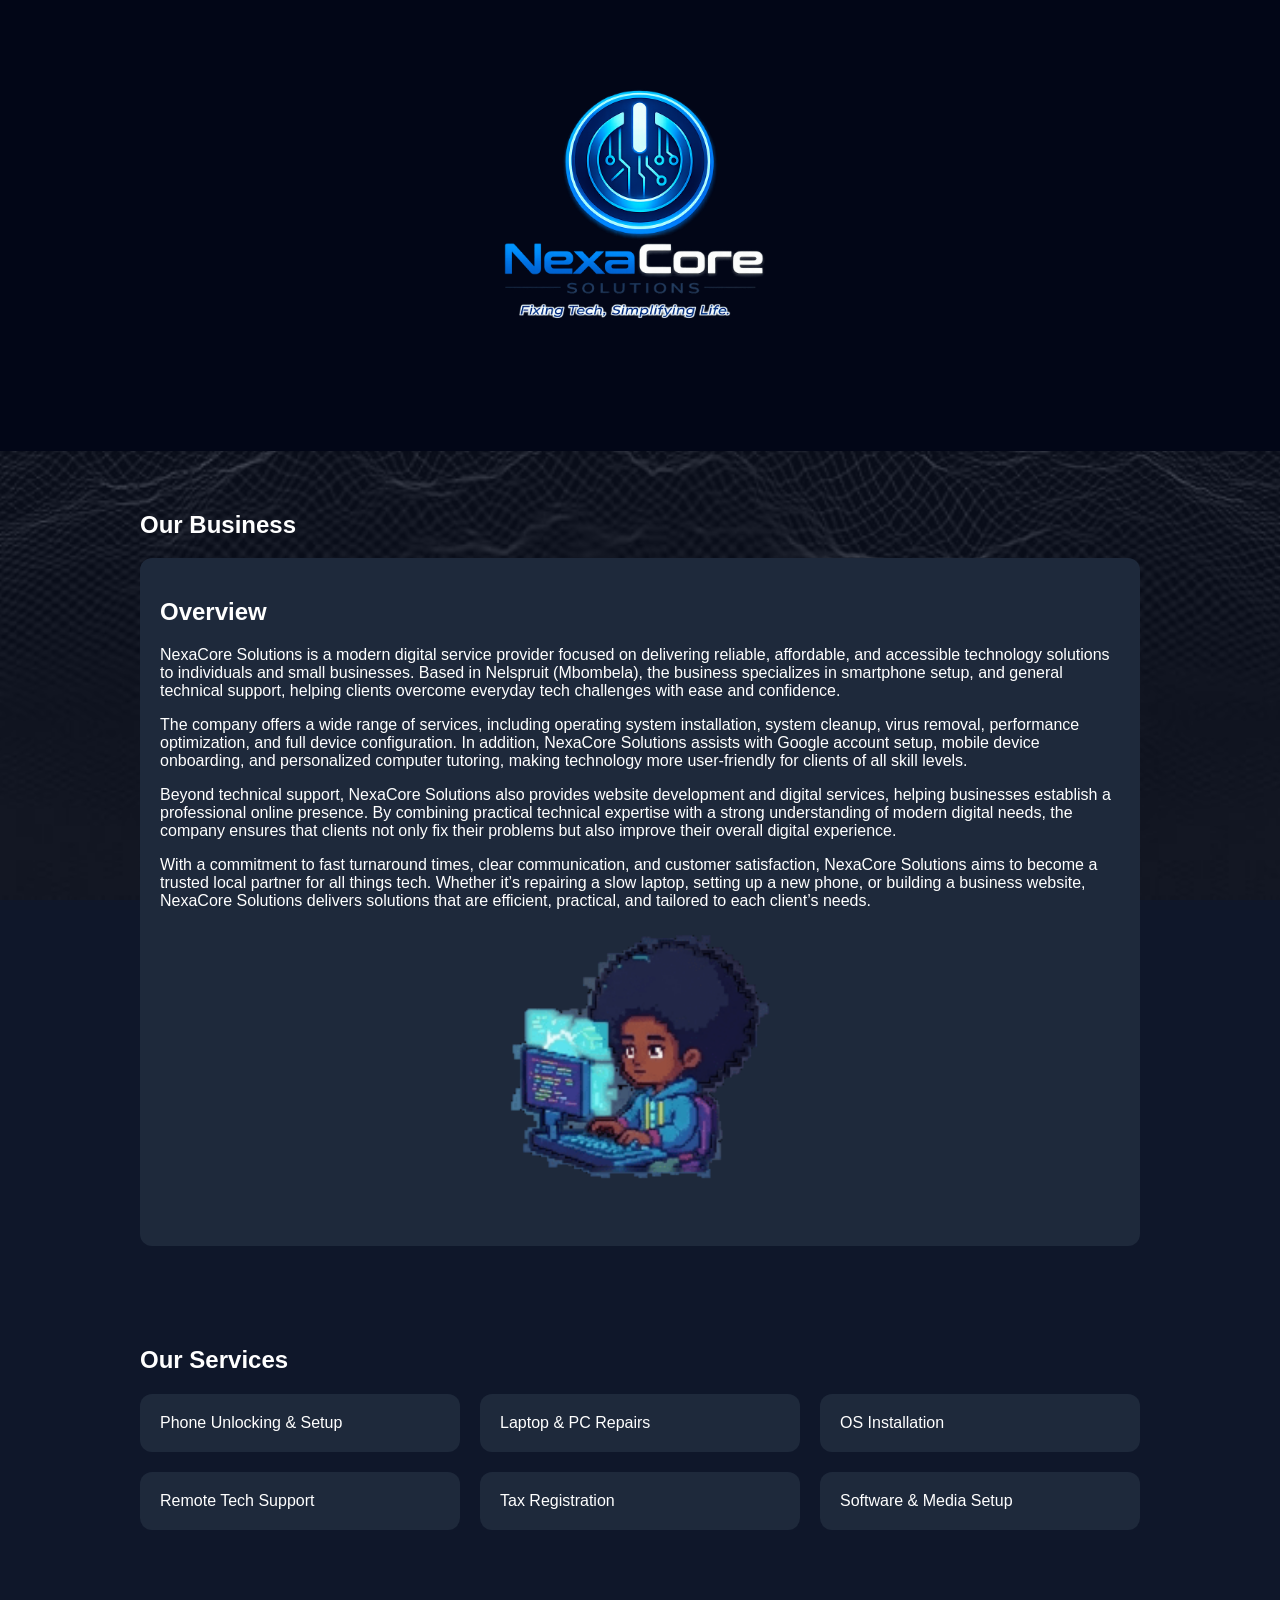
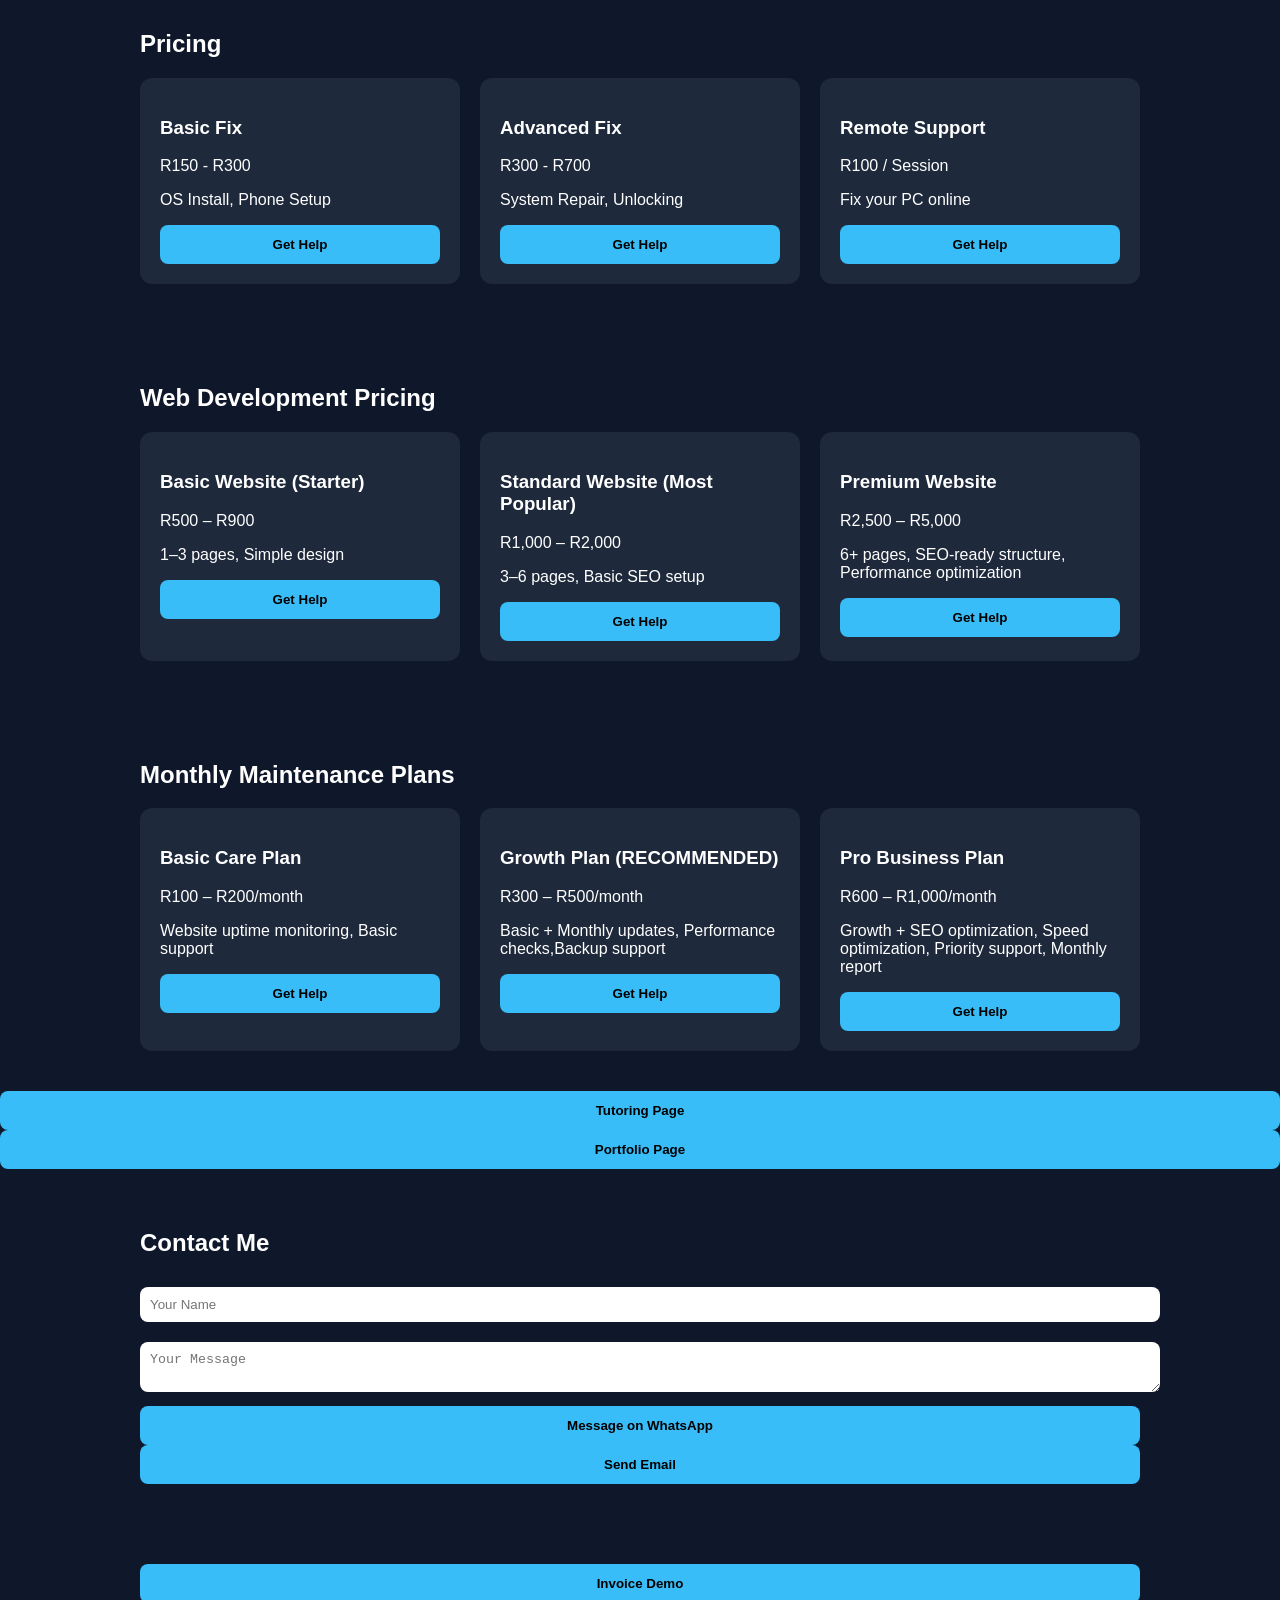
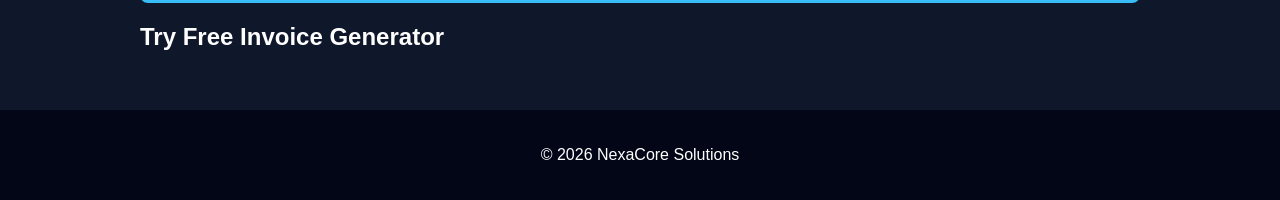
==== commit 42940980: "Update index.html" ====
--- a/index.html
+++ b/index.html
@@ -122,10 +122,12 @@
         <button onclick="sendWhatsApp()">Message on WhatsApp</button>
         <button onclick="sendEmail()">Send Email</button>
     </section>
+      
 <section>
-   <a href="https://selby-dev.github.io/nexacor-invoice-demo/" target="_blank">
-  Try Free Invoice Generator
-</a>
+   <button onclick="location.href='https://selby-dev.github.io/nexacor-invoice-demo/';">Invoice Demo</button>
+   <h2>
+     Try Free Invoice Generator
+   </h2>
 </section>
 
 
